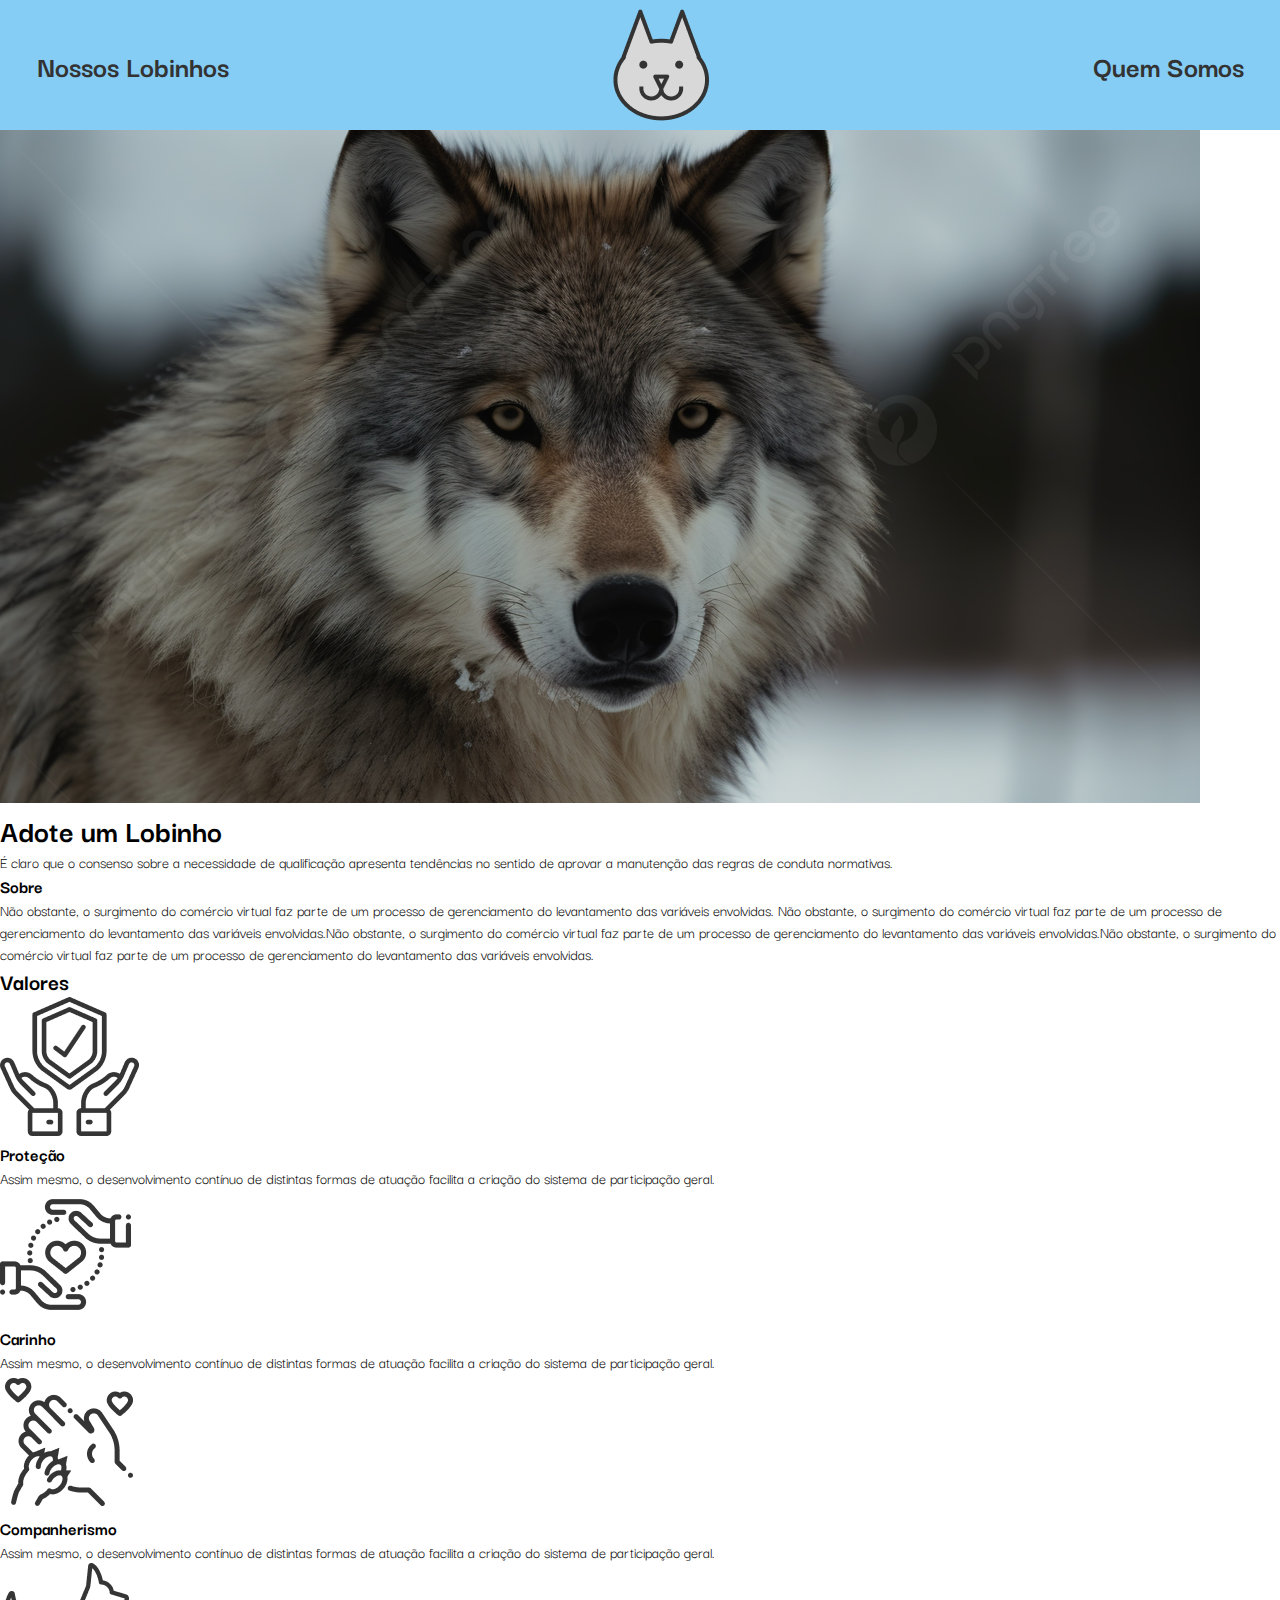
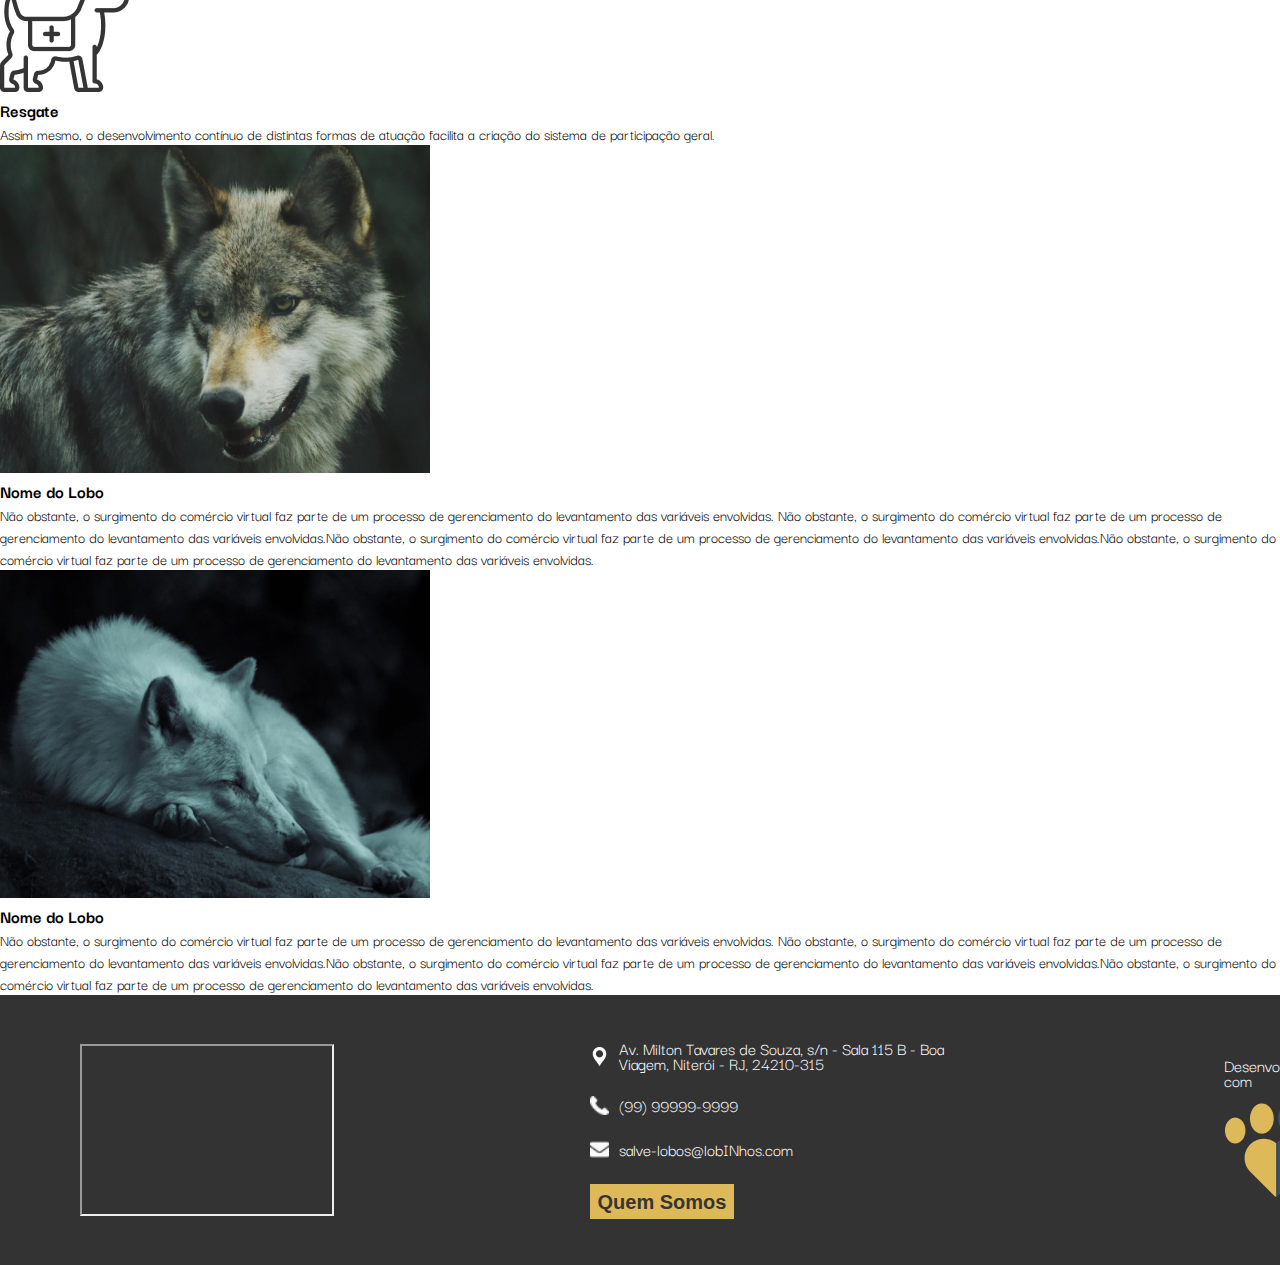
==== index.html @ 91d51ebe "feat: Inicio de Merging dos estilos, Separação entre main.css e pagina.css" ====
<!DOCTYPE html>
<html lang="pt-BR">
<head>
    <meta charset="UTF-8">
    <meta name="viewport" content="width=device-width, initial-scale=1.0">
    <title>Adote um Lobinho - Home</title>
    <script src="./script.js"></script>
    <link rel="stylesheet" href="./main.css">
    <link rel="stylesheet" href="./index.css">
    <link rel="preconnect" href="https://fonts.googleapis.com">
    <link rel="preconnect" href="https://fonts.gstatic.com" crossorigin>
    <link href="https://fonts.googleapis.com/css2?family=Darker+Grotesque:wght@300..900&family=Roboto:ital,wght@0,100..900;1,100..900&display=swap" rel="stylesheet">
</head>
<body>
    <header>
        <a href="#" target="blank "class="a">Nossos Lobinhos</a>
        <img src="assets\icons\adote-lobinho-icon.png"> 
        <a href="http://127.0.0.1:5501/quem-somos.html" target="blank" class="a">Quem Somos</a>
    </header>
    <main>
        <section class="presentation">
            <img src="assets\images\wolf-presentation.jpg" alt="Lobo na neve olhando para câmera">
            <h1>Adote um Lobinho</h1>
            <p>É claro que o consenso sobre a necessidade de qualificação apresenta tendências no sentido de aprovar a manutenção das regras de conduta normativas.</p>
        </section>

        <section class="sobre">
            <h3>Sobre</h3>
            <p>Não obstante, o surgimento do comércio virtual faz parte de um processo de gerenciamento do levantamento das variáveis envolvidas. Não obstante, o surgimento do comércio virtual faz parte de um processo de gerenciamento do levantamento das variáveis envolvidas.Não obstante, o surgimento do comércio virtual faz parte de um processo de gerenciamento do levantamento das variáveis envolvidas.Não obstante, o surgimento do comércio virtual faz parte de um processo de gerenciamento do levantamento das variáveis envolvidas.</p>
        </section>

        <section class="values">
            <h2>Valores</h2>

            <div>
                 <div class="icons">
                    <img src="assets\icons\protection-icon.png" alt="Duas mãos esrguendo um escudo">
                 </div>

                 <h3>Proteção</h3>
                 <p>Assim mesmo, o desenvolvimento contínuo de distintas formas de atuação facilita a criação do sistema de participação geral.</p>
            </div>

            <div>
                <div class="icons">
                    <img src="assets\icons\care-icon.png" alt="Duas mãos em volta de um coração">
                </div>

                <h3>Carinho</h3>
                <p>Assim mesmo, o desenvolvimento contínuo de distintas formas de atuação facilita a criação do sistema de participação geral.</p>
            </div>

            <div>
                <div class="icons">
                    <img src="assets\icons\companionship-icon.png" alt="Uma mão e uma pata sobrepostas">
                </div>

                <h3>Companherismo</h3>
                <p>Assim mesmo, o desenvolvimento contínuo de distintas formas de atuação facilita a criação do sistema de participação geral.</p>
            </div>

            <div>
                <div class="icons">
                    <img src="assets\icons\rescue-icon.png" alt="Cão de resgate">
                </div>

                <h3>Resgate</h3>
                <p>Assim mesmo, o desenvolvimento contínuo de distintas formas de atuação facilita a criação do sistema de participação geral.</p>
            </div>
        </section>

        <section class="exemples">
            <div id="area1">
                <div class="image">
                    <img src="assets\images\wolf-example1.jpg" alt="Lobo de boca aberta na floresta">
                </div>

                <div class="content">
                    <h3>Nome do Lobo</h3>
                    <p>Não obstante, o surgimento do comércio virtual faz parte de um processo de gerenciamento do levantamento das variáveis envolvidas. Não obstante, o surgimento do comércio virtual faz parte de um processo de gerenciamento do levantamento das variáveis envolvidas.Não obstante, o surgimento do comércio virtual faz parte de um processo de gerenciamento do levantamento das variáveis envolvidas.Não obstante, o surgimento do comércio virtual faz parte de um processo de gerenciamento do levantamento das variáveis envolvidas.</p>
                </div>

            </div>

            <div id="area2">
                <div class="image">
                    <img src="assets\images\wolf-example2.jpg" alt="Lobo branco dormindo">
                </div>

                <div class="content">
                    <h3>Nome do Lobo</h3>
                    <p>Não obstante, o surgimento do comércio virtual faz parte de um processo de gerenciamento do levantamento das variáveis envolvidas. Não obstante, o surgimento do comércio virtual faz parte de um processo de gerenciamento do levantamento das variáveis envolvidas.Não obstante, o surgimento do comércio virtual faz parte de um processo de gerenciamento do levantamento das variáveis envolvidas.Não obstante, o surgimento do comércio virtual faz parte de um processo de gerenciamento do levantamento das variáveis envolvidas.</p>
                </div>

            </div>
        </section>

    </main>

    <footer>
        <iframe
            src="https://www.google.com/maps/embed?pb=!1m18!1m12!1m3!1d3675.1873241132307!2d-43.13583512504554!3d-22.906460537858706!2m3!1f0!2f0!3f0!3m2!1i1024!2i768!4f13.1!3m3!1m2!1s0x99817e444e692b%3A0xfd5e35fb577af2f5!2sUFF%20-%20Instituto%20de%20Computa%C3%A7%C3%A3o!5e0!3m2!1spt-BR!2sbr!4v1738686914707!5m2!1spt-BR!2sbr"
            width="250" height="168" allowfullscreen="" loading="lazy"
            referrerpolicy="no-referrer-when-downgrade">
        </iframe>

        <section id="section1">
            <div class="divs">
                <img src="./assets/icons/location-icon.png" alt="GoogleMaps IC UFF">
                <p>Av. Milton Tavares de Souza, s/n - Sala 115 B - Boa Viagem, Niterói - RJ, 24210-315</p>
            </div>

            <div class="divs">
                <img src="./assets/icons/phone-icon.png" alt="Telefone de contato">
                <p>(99) 99999-9999</p>

            </div>
            <div class="divs">
                <img src="./assets/icons/email-icon.png" alt="E-mail de contato">
                <p>salve-lobos@lobINhos.com</p>
                
            </div>
            <a href="./quem-somos.html" target="_blank">
                <button class="footer-quem-somos-button">Quem Somos</button>
            </a>

        </section>
        <section id="section2">
            <h4>Desenvolvido com</h4>
            <img src="./assets/icons/paws-icon.png" alt="Uma logo de uma pata de lobo metade amarela, metade azul">

        </section>
    </footer>
    
</body>
</html>
---- main.css ----
* {
    padding: 0;
    margin: 0;
}

:root {
    --wolfie-baby-blue: #85CDF5;
    --footer-grey: #333333;
}

body {
    font-family: "Darker Grotesque", sans-serif;
    background-color: var(--footer-grey);
}

a {
    text-decoration: none;
    color: var(--footer-grey);
}

button {
    border: none;
    cursor: pointer;
}

header {
    background-color: var(--wolfie-baby-blue);
    color: var(--footer-grey);
    font-weight: 700;
    width: 100%;
    height: 130px;
    display: flex;
    justify-content: center;
    align-items: center;
    gap: 30%;
}

.logo {
    background-color: var(--wolfie-baby-blue);
    border: none;
    width: 95.55px;
    height: 110.72px;
}

header .a {
    font-size: 30px;
    font-weight: 700;
}

header .a:hover {
    text-decoration: underline;
}

/*-----------------------------------------------*/

footer {
    background-color: var(--footer-grey);
    width: 100%;
    height: 270px;
    display: flex;
    flex-direction: row;
    justify-items: center;
    align-items: center;
    gap: 20%;
    font-size: 18px;
    line-height: 15px;
}

footer #section1 {
    width: auto;
    height: 168px;
    display: flex;
    flex-direction: column;
    justify-content: center;
    gap: 25px;
}

iframe{
    margin-left: 80px;
}

.divs {
    display: flex;
    flex-direction: row;
    align-items: center;
    width: 378px;
    height: auto;
    gap: 10px;
}

.divs img {
    width: 19px;
    height: 19px;
}

.divs p {
    color: white;
    display: flex;
    flex-direction: row;
    flex-wrap: wrap;
}

.footer-quem-somos-button {
    background-color: #DEB959;
    text-decoration: none;
    width: 144px;
    height: 35px;
    color: #353535;
    font-weight: 600;
    font-size: 20px;
    line-height: 20px;
    transition: 0.5s;
}

.footer-quem-somos-button:hover {
    background-color: #aa8d43;
}

#section2 {
    display: flex;
    flex-direction: column;
    justify-content: center;
    align-items: center;
    gap: 10px;
}

#section2 h4 {
    color: white;
    font-weight: 400;

}
---- index.css ----
main {
    background-color: white;
}
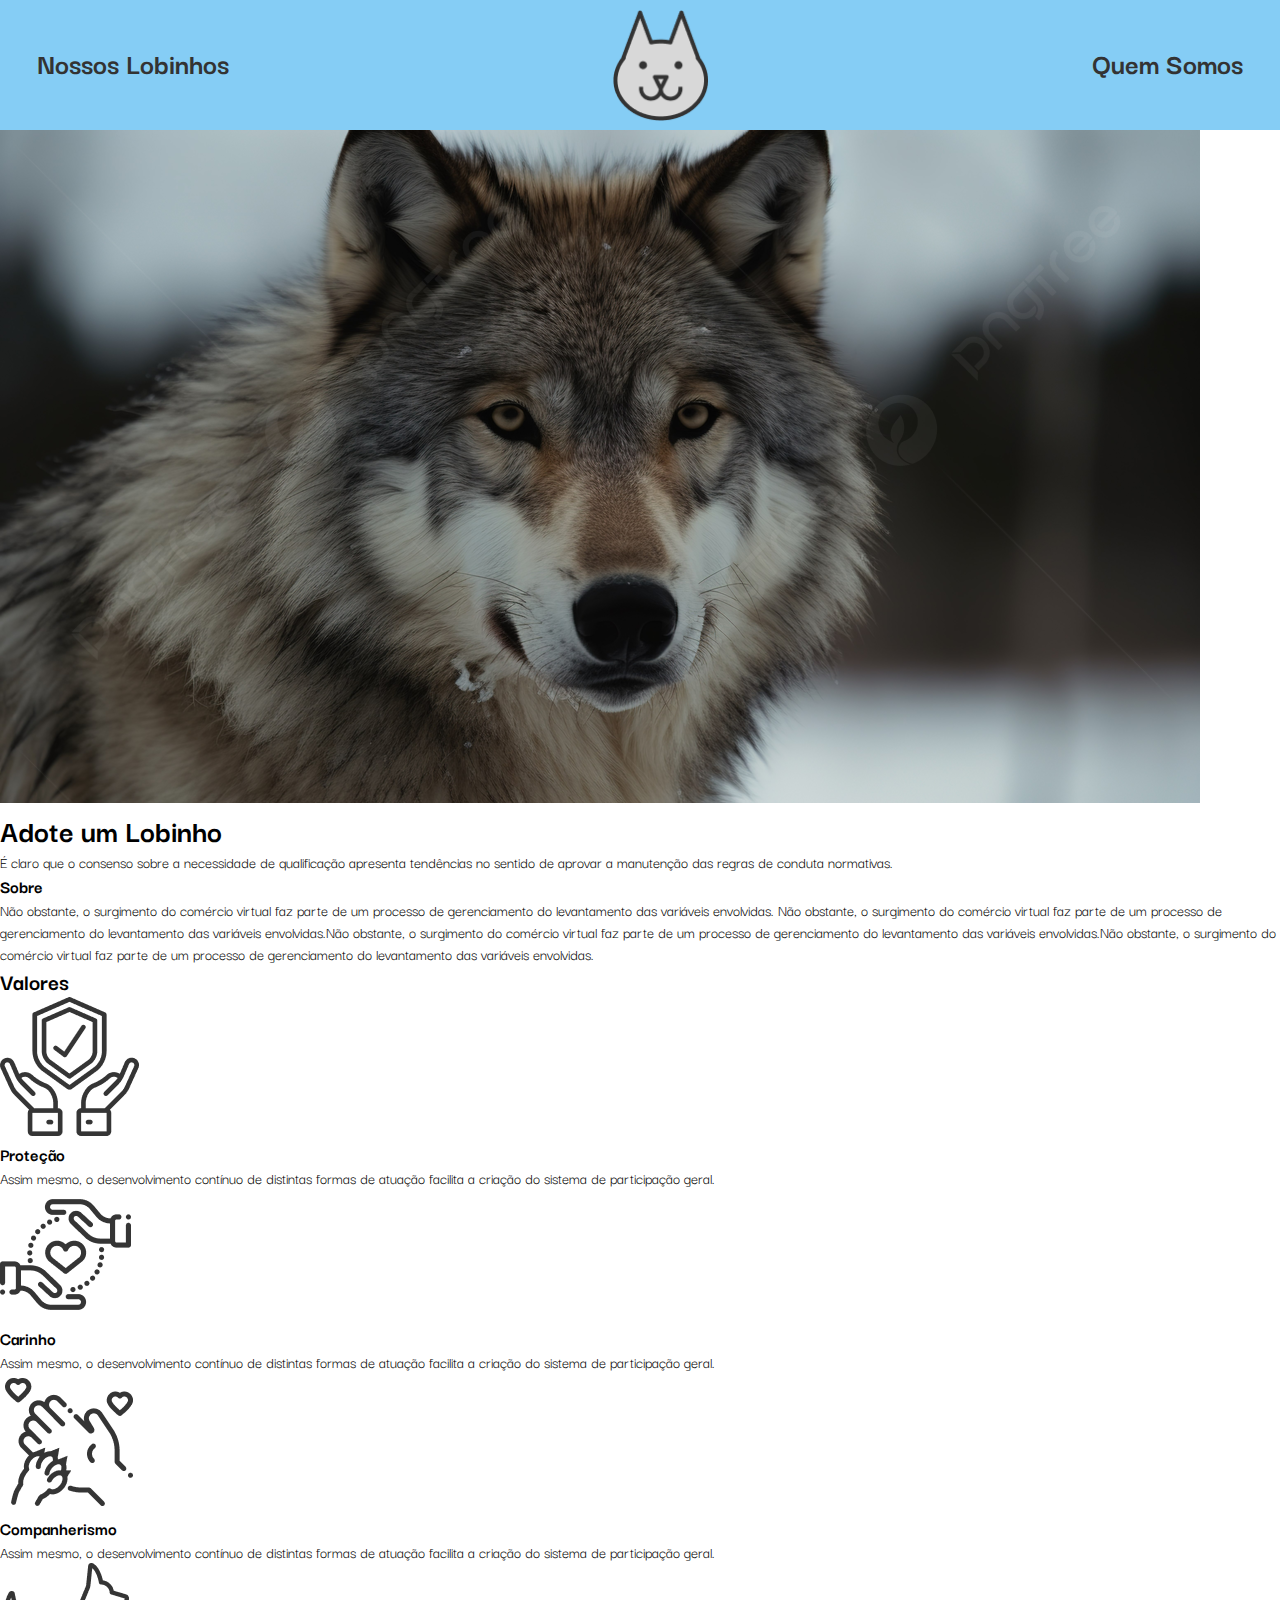
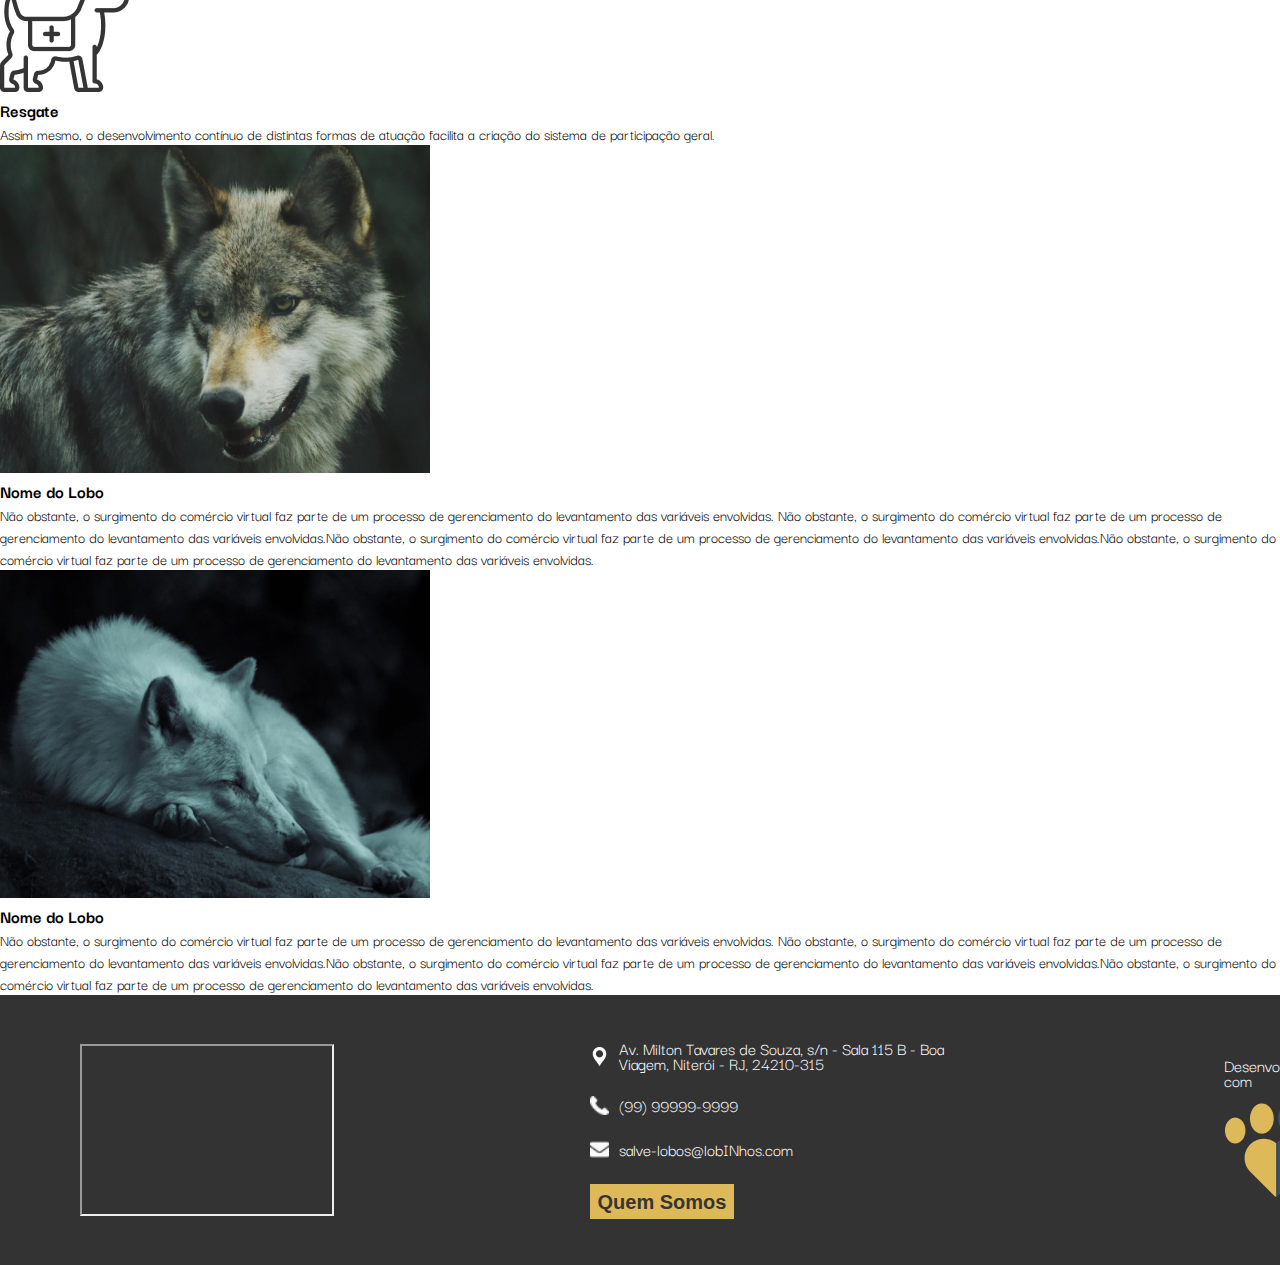
==== commit 1a2d0bef: "feat: Atualizando header pro resto das páginas" ====
--- a/index.html
+++ b/index.html
@@ -12,11 +12,19 @@
     <link href="https://fonts.googleapis.com/css2?family=Darker+Grotesque:wght@300..900&family=Roboto:ital,wght@0,100..900;1,100..900&display=swap" rel="stylesheet">
 </head>
 <body>
+    
     <header>
-        <a href="#" target="blank "class="a">Nossos Lobinhos</a>
-        <img src="assets\icons\adote-lobinho-icon.png"> 
-        <a href="http://127.0.0.1:5501/quem-somos.html" target="blank" class="a">Quem Somos</a>
+        <a href="./lista.html">
+            Nossos Lobinhos
+            <div class="selection-line"></div>
+        </a>
+        <a href="./index.html" class="logo"> <img src="./assets/icons/adote-lobinho-icon.png"></a> 
+        <a href="./quem-somos.html">
+            Quem Somos
+            <div class="selection-line"></div>
+        </a>
     </header>
+
     <main>
         <section class="presentation">
             <img src="assets\images\wolf-presentation.jpg" alt="Lobo na neve olhando para câmera">
--- a/main.css
+++ b/main.css
@@ -42,13 +42,28 @@
     height: 110.72px;
 }
 
-header .a {
+header a {
+    position: relative;
     font-size: 30px;
     font-weight: 700;
+    display: flex;
+    flex-direction: column;
 }
 
-header .a:hover {
-    text-decoration: underline;
+header a .selection-line {
+    width: 0%;
+    height: 5px;
+    background-color: var(--footer-grey);
+    display: flex;
+    transition: 0.5s;
+}
+
+header a:nth-of-type(3) .selection-line {
+    align-self: flex-end;
+}
+
+header a:hover .selection-line {
+    width: 66%
 }
 
 /*-----------------------------------------------*/
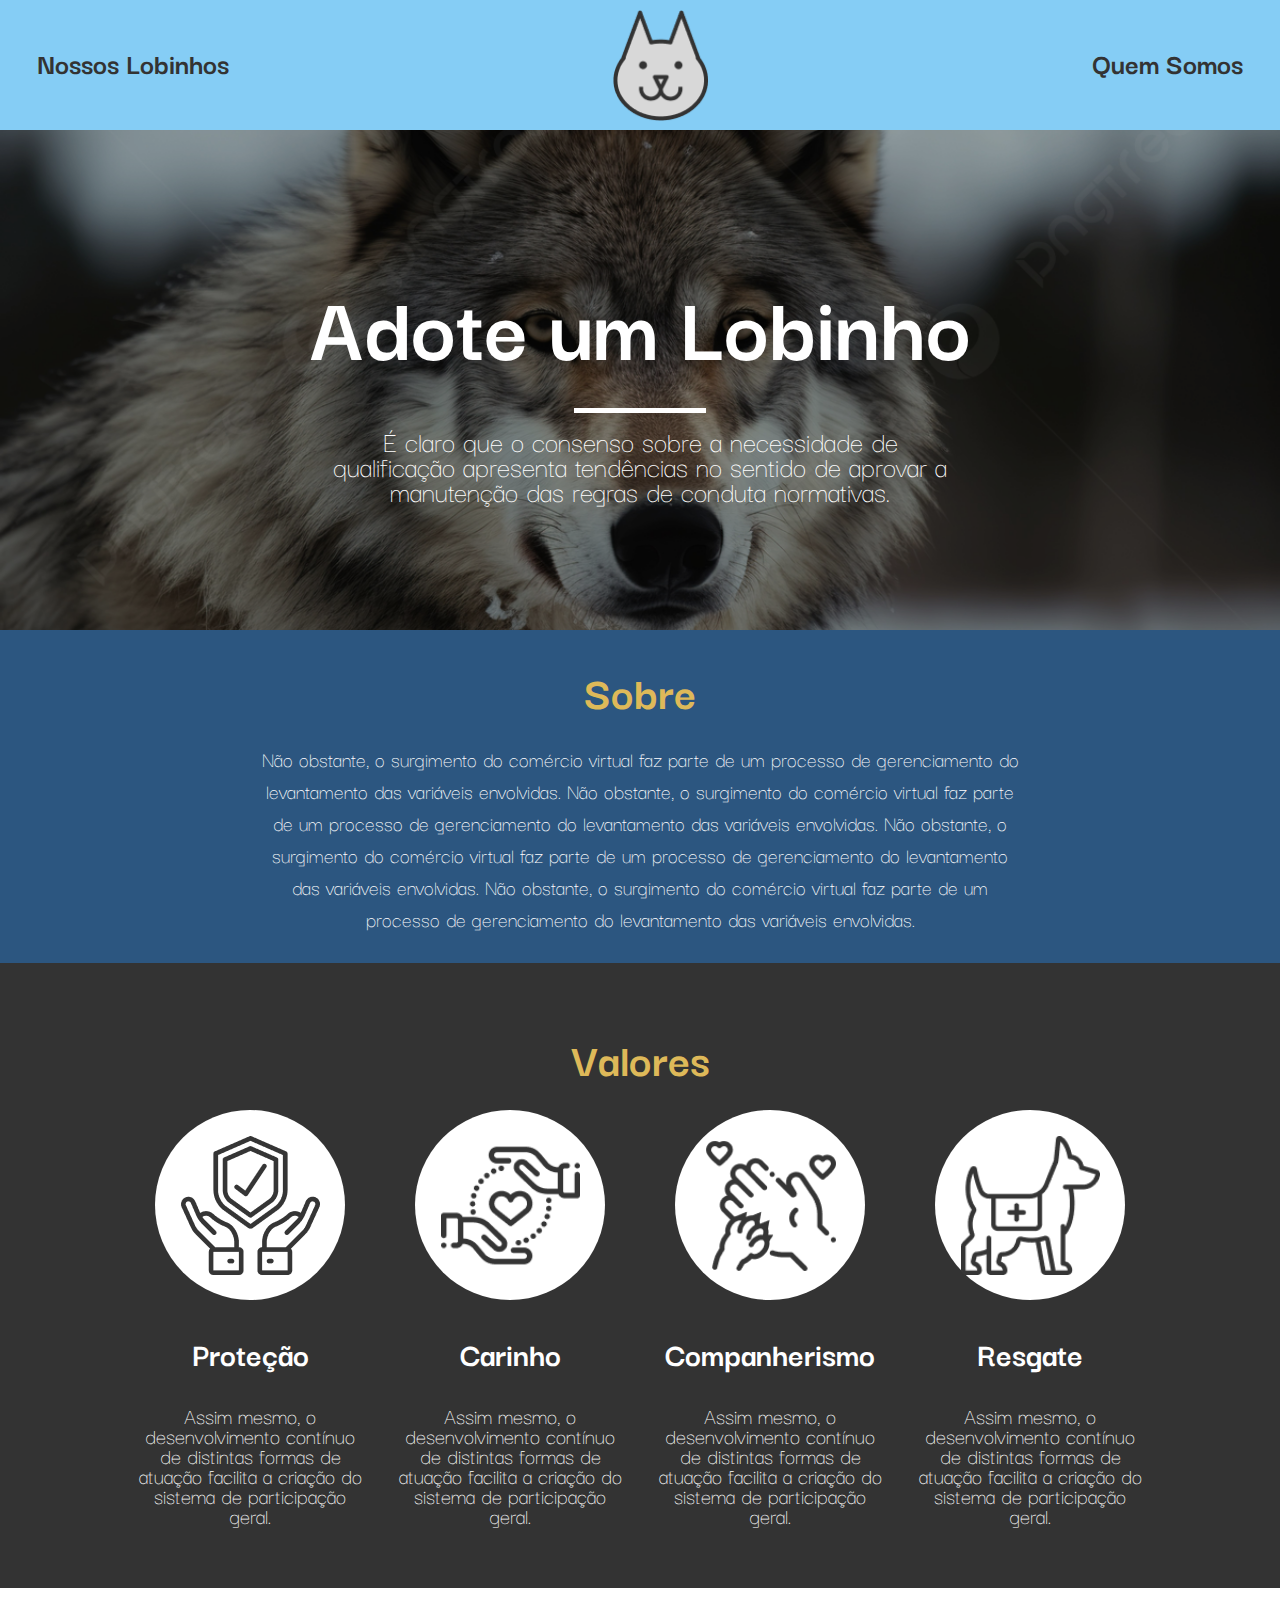
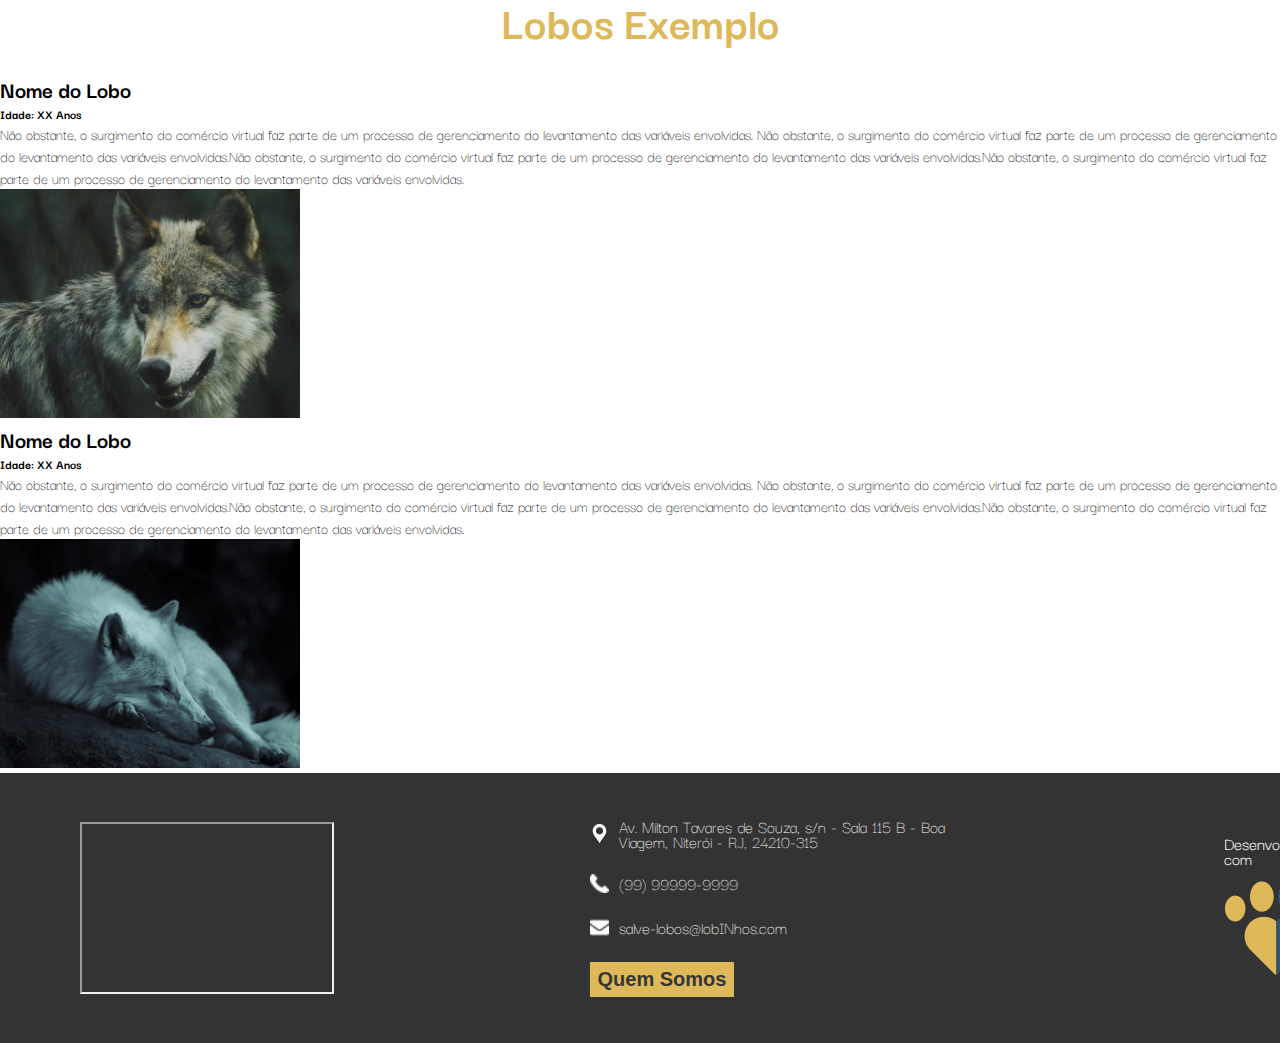
==== commit 217e8f6e: "feat(index): Estilização da Página, Mudanças HTML, todo: Lobos Exemplo" ====
--- a/index.html
+++ b/index.html
@@ -28,79 +28,110 @@
     <main>
         <section class="presentation">
             <img src="assets\images\wolf-presentation.jpg" alt="Lobo na neve olhando para câmera">
-            <h1>Adote um Lobinho</h1>
-            <p>É claro que o consenso sobre a necessidade de qualificação apresenta tendências no sentido de aprovar a manutenção das regras de conduta normativas.</p>
+            <div class="title">
+                <h1>Adote um Lobinho</h1>
+                <div class="separation-line"></div>
+            </div>
+            <p>É claro que o consenso sobre a necessidade de 
+                 qualificação apresenta tendências no sentido de aprovar a
+                 manutenção das regras de conduta normativas.</p>
+            
         </section>
 
-        <section class="sobre">
-            <h3>Sobre</h3>
-            <p>Não obstante, o surgimento do comércio virtual faz parte de um processo de gerenciamento do levantamento das variáveis envolvidas. Não obstante, o surgimento do comércio virtual faz parte de um processo de gerenciamento do levantamento das variáveis envolvidas.Não obstante, o surgimento do comércio virtual faz parte de um processo de gerenciamento do levantamento das variáveis envolvidas.Não obstante, o surgimento do comércio virtual faz parte de um processo de gerenciamento do levantamento das variáveis envolvidas.</p>
+        <section class="about">
+            <h1>Sobre</h1>
+            <p>Não obstante, o surgimento do comércio virtual faz parte de um processo 
+                de gerenciamento do levantamento das variáveis envolvidas. Não obstante, o 
+                surgimento do comércio virtual faz parte de um processo de gerenciamento do 
+                levantamento das variáveis envolvidas. Não obstante, o surgimento do comércio 
+                virtual faz parte de um processo de gerenciamento do levantamento das variáveis 
+                envolvidas. Não obstante, o surgimento do comércio virtual faz parte de um 
+                processo de gerenciamento do levantamento das variáveis envolvidas.</p>
         </section>
 
         <section class="values">
-            <h2>Valores</h2>
-
-            <div>
-                 <div class="icons">
-                    <img src="assets\icons\protection-icon.png" alt="Duas mãos esrguendo um escudo">
-                 </div>
-
-                 <h3>Proteção</h3>
-                 <p>Assim mesmo, o desenvolvimento contínuo de distintas formas de atuação facilita a criação do sistema de participação geral.</p>
-            </div>
-
-            <div>
-                <div class="icons">
-                    <img src="assets\icons\care-icon.png" alt="Duas mãos em volta de um coração">
-                </div>
-
-                <h3>Carinho</h3>
-                <p>Assim mesmo, o desenvolvimento contínuo de distintas formas de atuação facilita a criação do sistema de participação geral.</p>
-            </div>
-
-            <div>
-                <div class="icons">
-                    <img src="assets\icons\companionship-icon.png" alt="Uma mão e uma pata sobrepostas">
-                </div>
-
-                <h3>Companherismo</h3>
-                <p>Assim mesmo, o desenvolvimento contínuo de distintas formas de atuação facilita a criação do sistema de participação geral.</p>
-            </div>
-
-            <div>
-                <div class="icons">
-                    <img src="assets\icons\rescue-icon.png" alt="Cão de resgate">
-                </div>
-
-                <h3>Resgate</h3>
-                <p>Assim mesmo, o desenvolvimento contínuo de distintas formas de atuação facilita a criação do sistema de participação geral.</p>
-            </div>
+            <h1>Valores</h1>
+            <ul class ="values-list">
+                <li class="values-element">
+                    <div class="value-icon">
+                        <img src="assets\icons\protection-icon.png" alt="Duas mãos esrguendo um escudo">
+                    </div>
+                
+                    <h3>Proteção</h3>
+                    <p>Assim mesmo, o desenvolvimento contínuo de distintas formas de atuação facilita a criação do sistema de
+                        participação geral.</p>
+                    </li>
+            
+                <li class="values-element">
+                    <div class="value-icon">
+                        <img src="assets\icons\care-icon.png" alt="Duas mãos em volta de um coração">
+                    </div>
+                
+                    <h3>Carinho</h3>
+                    <p>Assim mesmo, o desenvolvimento contínuo de distintas formas de atuação facilita a criação do sistema de
+                        participação geral.</p>
+                </li>
+            
+                <li class="values-element">
+                    <div class="value-icon">
+                        <img src="assets\icons\companionship-icon.png" alt="Uma mão e uma pata sobrepostas">
+                    </div>
+                
+                    <h3>Companherismo</h3>
+                    <p>Assim mesmo, o desenvolvimento contínuo de distintas formas de atuação facilita a criação do sistema de
+                        participação geral.</p>
+                </li>
+            
+                <li class="values-element">
+                    <div class="value-icon">
+                        <img src="assets\icons\rescue-icon.png" alt="Cão de resgate">
+                    </div>
+                
+                    <h3>Resgate</h3>
+                    <p>Assim mesmo, o desenvolvimento contínuo de distintas formas de atuação facilita a criação do sistema de
+                        participação geral.</p>
+                </li>
+            </ul>
         </section>
 
-        <section class="exemples">
-            <div id="area1">
-                <div class="image">
-                    <img src="assets\images\wolf-example1.jpg" alt="Lobo de boca aberta na floresta">
-                </div>
+        <section class="examples">
+            <h1>Lobos Exemplo</h1>
+            <ul id="wolf_list">
+                <li class="display_wolf" id ="wolf_example">
+                    <div>
+                        <div id = "wolf_header">
+                            <div>
+                                <h2>Nome do Lobo</h2>
+                                <h5>Idade: XX Anos</h5>
+                            </div>
+                        </div>
+                        <div>
+                            <p>
+                                Não obstante, o surgimento do comércio virtual faz parte de um processo de gerenciamento do levantamento das variáveis envolvidas. Não obstante, o surgimento do comércio virtual faz parte de um processo de gerenciamento do levantamento das variáveis envolvidas.Não obstante, o surgimento do comércio virtual faz parte de um processo de gerenciamento do levantamento das variáveis envolvidas.Não obstante, o surgimento do comércio virtual faz parte de um processo de gerenciamento do levantamento das variáveis envolvidas.
+                            </p>
+                        </div>
+                    </div>
+                    <img src="assets\images\wolf-example1.jpg" width="300" height="auto" alt="Lobo de boca aberta na floresta">
+                </li>
 
-                <div class="content">
-                    <h3>Nome do Lobo</h3>
-                    <p>Não obstante, o surgimento do comércio virtual faz parte de um processo de gerenciamento do levantamento das variáveis envolvidas. Não obstante, o surgimento do comércio virtual faz parte de um processo de gerenciamento do levantamento das variáveis envolvidas.Não obstante, o surgimento do comércio virtual faz parte de um processo de gerenciamento do levantamento das variáveis envolvidas.Não obstante, o surgimento do comércio virtual faz parte de um processo de gerenciamento do levantamento das variáveis envolvidas.</p>
-                </div>
-
-            </div>
-
-            <div id="area2">
-                <div class="image">
-                    <img src="assets\images\wolf-example2.jpg" alt="Lobo branco dormindo">
-                </div>
-
-                <div class="content">
-                    <h3>Nome do Lobo</h3>
-                    <p>Não obstante, o surgimento do comércio virtual faz parte de um processo de gerenciamento do levantamento das variáveis envolvidas. Não obstante, o surgimento do comércio virtual faz parte de um processo de gerenciamento do levantamento das variáveis envolvidas.Não obstante, o surgimento do comércio virtual faz parte de um processo de gerenciamento do levantamento das variáveis envolvidas.Não obstante, o surgimento do comércio virtual faz parte de um processo de gerenciamento do levantamento das variáveis envolvidas.</p>
-                </div>
-
-            </div>
+                <li class="display_wolf" id ="wolf_example">
+                    <div>
+                        <div id = "wolf_header">
+                            <div>
+                                <h2>Nome do Lobo</h2>
+                                <h5>Idade: XX Anos</h5>
+                            </div>
+                        </div>
+                        <div>
+                            <p>
+                                Não obstante, o surgimento do comércio virtual faz parte de um processo de gerenciamento do levantamento das variáveis envolvidas. Não obstante, o surgimento do comércio virtual faz parte de um processo de gerenciamento do levantamento das variáveis envolvidas.Não obstante, o surgimento do comércio virtual faz parte de um processo de gerenciamento do levantamento das variáveis envolvidas.Não obstante, o surgimento do comércio virtual faz parte de um processo de gerenciamento do levantamento das variáveis envolvidas.
+                            </p>
+                        </div>
+                    </div>
+                    <img src="assets\images\wolf-example2.jpg" width="300" height="auto" alt="Lobo de boca aberta na floresta">
+                </li>
+                
+            </ul>
         </section>
 
     </main>
--- a/main.css
+++ b/main.css
@@ -1,3 +1,4 @@
+/*---------------- GLOBAL ------------------*/
 * {
     padding: 0;
     margin: 0;
@@ -6,11 +7,15 @@
 :root {
     --wolfie-baby-blue: #85CDF5;
     --footer-grey: #333333;
+    --about-blue: #2C5680;
+    --highlight-yellow: #DEB959;
 }
 
 body {
     font-family: "Darker Grotesque", sans-serif;
     background-color: var(--footer-grey);
+    z-index: -1;
+    position: relative;
 }
 
 a {
@@ -18,10 +23,16 @@
     color: var(--footer-grey);
 }
 
+p {
+    font-weight: 100;
+}
+
 button {
     border: none;
     cursor: pointer;
 }
+
+/*---------------- HEADER ------------------*/
 
 header {
     background-color: var(--wolfie-baby-blue);
@@ -66,7 +77,7 @@
     width: 66%
 }
 
-/*-----------------------------------------------*/
+/*---------------- FOOTER ------------------*/
 
 footer {
     background-color: var(--footer-grey);
@@ -142,5 +153,4 @@
 #section2 h4 {
     color: white;
     font-weight: 400;
-
 }--- a/index.css
+++ b/index.css
@@ -1,3 +1,149 @@
 main {
     background-color: white;
+}
+
+.presentation {
+    display: flex;
+    flex-direction: column;
+    color: white;
+    height: 500px;
+    width: 100%;
+    justify-content: center;
+    align-items: center;
+    background-color: black;
+    z-index: 1;
+    gap: 15px;
+}
+
+.presentation img {
+    width: 100%;
+    height: 500px;
+    position: absolute;
+    object-fit: cover;
+    opacity: 80%;
+}
+
+.presentation .title,
+.presentation p {
+    z-index: 2;
+}
+
+.presentation h1 {
+    font-size: 96px;
+}
+
+.presentation p {
+    width: 50%;
+    font-size: 30px;
+    line-height: 25px;
+    text-align: center;
+}
+
+.presentation .title {
+    display: flex;
+    flex-direction: column;
+    gap: 20px;
+}
+
+.presentation .separation-line {
+    height: 5px;
+    width: 20%;
+    background-color: white;
+    align-self: center;
+}
+
+.about {
+    background-color: var(--about-blue);
+    color: white;
+    height: 333px;
+    display: flex;
+    flex-direction: column;
+    align-items: center;
+    justify-content: center;
+    gap: 20px;
+}
+
+.about h1 {
+    color: var(--highlight-yellow);
+    font-size: 48px;
+    font-weight: bold;
+}
+
+.about p {
+    text-align: center;
+    font-size: 22px;
+    line-height: 32px;
+    width: 60%;
+}
+
+.values {
+    background-color: var(--footer-grey);
+    height: 625px;
+    color: white;
+    display: flex;
+    flex-direction: column;
+    align-items: center;
+    justify-content: center;
+    gap: 20px;
+}
+
+.values h1 {
+    color: var(--highlight-yellow);
+    font-size: 48px;
+    font-weight: bold;
+}
+
+.values .values-list {
+    display: flex;
+    flex-direction: row;
+    gap: 30px;
+}
+
+.values .value-icon {
+    width: 190px;
+    height: 190px;
+    background-color: white;
+    display: flex;
+    align-items: center;
+    justify-content: center;
+    border-radius: 50%;
+}
+
+.values .value-icon img {
+    width: 139px;
+}
+
+.values .values-element {
+    display: flex;
+    flex-direction: column;
+    align-items: center;
+    justify-content: center;
+    width: 230px;
+    gap: 30px;
+}
+
+.values .values-element h3 {
+    font-size: 34px;
+}
+
+.values .values-element p {
+    text-align: center;
+    font-size: 23px;
+    line-height: 20px;
+}
+
+.examples {
+    background-color: white;
+    color: black;
+    display: flex;
+    flex-direction: column;
+    align-items: center;
+    justify-content: center;
+    gap: 20px;
+}
+
+.examples h1 {
+    color: var(--highlight-yellow);
+    font-size: 48px;
+    font-weight: bold;
 }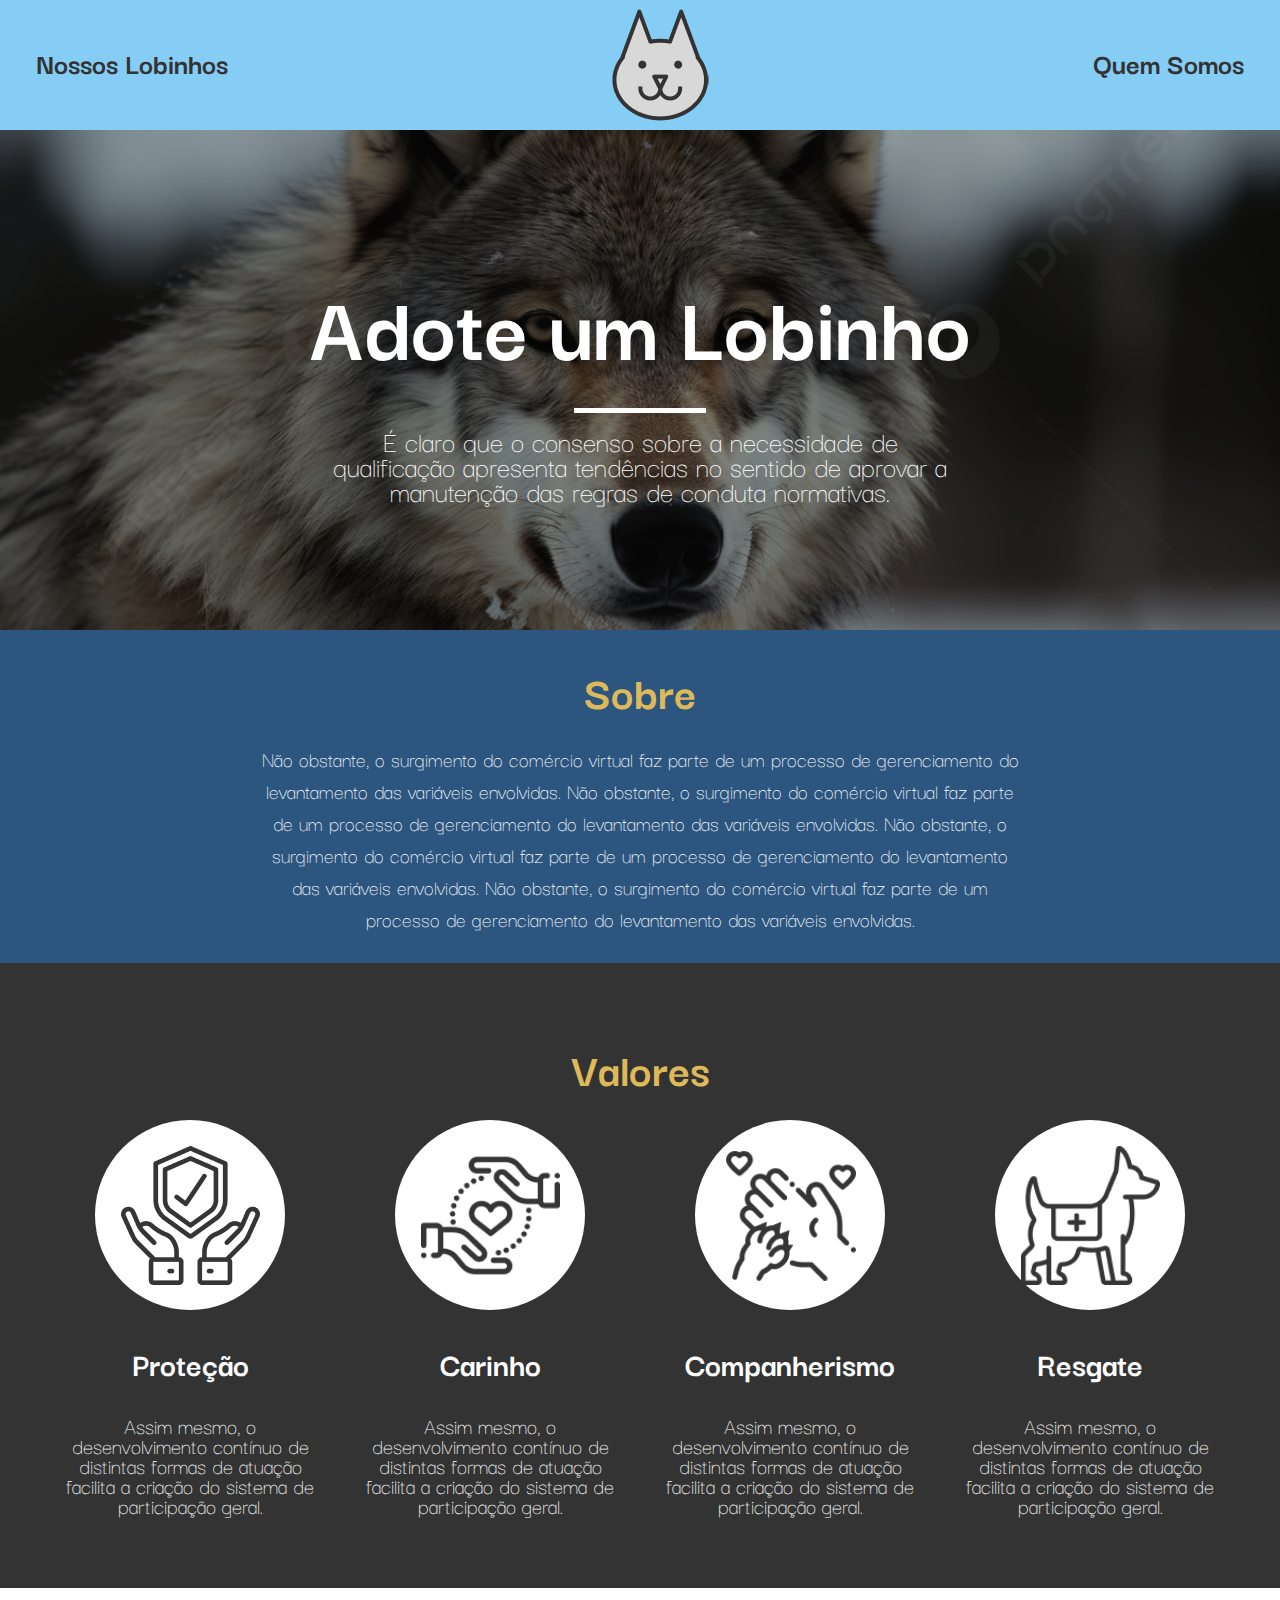
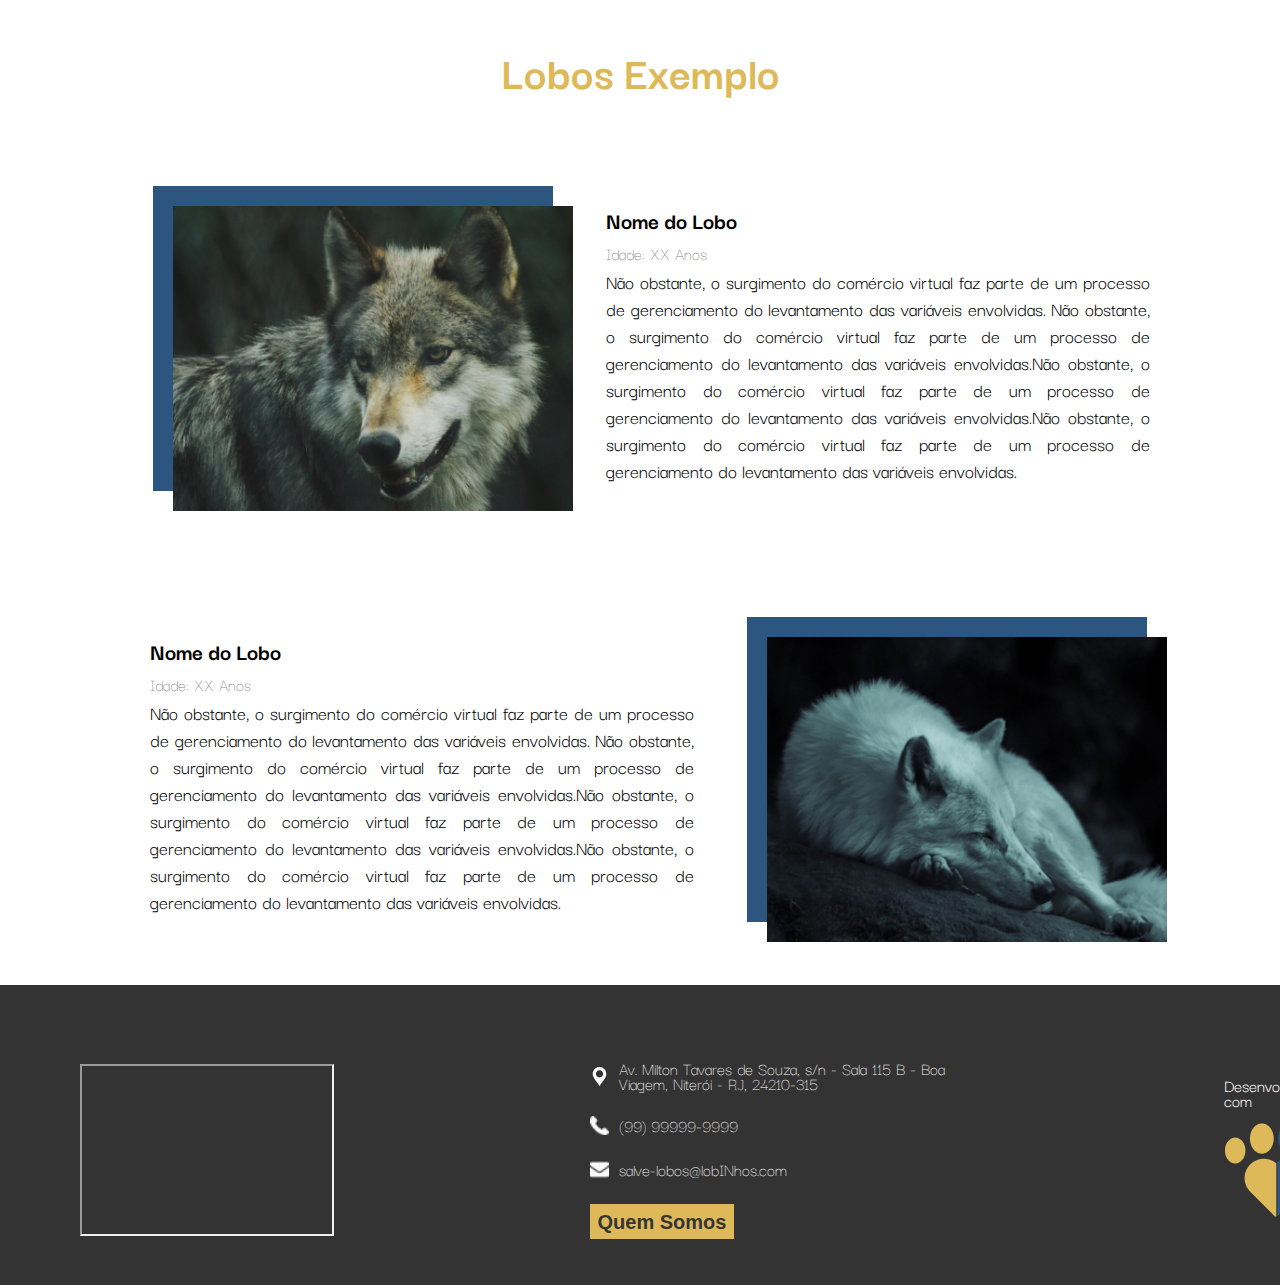
==== commit 672bf3ba: "feat: Header Lobinho Blink" ====
--- a/index.html
+++ b/index.html
@@ -18,7 +18,7 @@
             Nossos Lobinhos
             <div class="selection-line"></div>
         </a>
-        <a href="./index.html" class="logo"> <img src="./assets/icons/adote-lobinho-icon.png"></a> 
+        <a href="./index.html" class="logo"></a> 
         <a href="./quem-somos.html">
             Quem Somos
             <div class="selection-line"></div>
--- a/main.css
+++ b/main.css
@@ -49,8 +49,13 @@
 .logo {
     background-color: var(--wolfie-baby-blue);
     border: none;
-    width: 95.55px;
-    height: 110.72px;
+    width: 96.55px;
+    height: 112.72px;
+    background-image: url(./assets/icons/adote-lobinho-icon.png);
+}
+
+.logo:hover {
+    background-image: url(./assets/icons/adote-lobinho-blink-icon.png);
 }
 
 header a {
@@ -59,10 +64,24 @@
     font-weight: 700;
     display: flex;
     flex-direction: column;
+    display: flex;
+    flex-direction: column;
 }
 
 header a .selection-line {
     width: 0%;
+    height: 5px;
+    background-color: var(--footer-grey);
+    display: flex;
+    transition: 0.5s;
+}
+
+header a:nth-of-type(3) .selection-line {
+    align-self: flex-end;
+}
+
+header a:hover .selection-line {
+    width: 66%;
     height: 5px;
     background-color: var(--footer-grey);
     display: flex;
--- a/index.css
+++ b/index.css
@@ -118,7 +118,7 @@
     flex-direction: column;
     align-items: center;
     justify-content: center;
-    width: 230px;
+    width: 270px;
     gap: 30px;
 }
 
@@ -140,10 +140,106 @@
     align-items: center;
     justify-content: center;
     gap: 20px;
+    margin-top: 50px;
+    margin-bottom: 30px;
 }
 
 .examples h1 {
     color: var(--highlight-yellow);
     font-size: 48px;
     font-weight: bold;
+}
+
+#wolf_list {
+    display: grid;
+    justify-content: center;
+}
+
+#wolf_list li {
+    width: 1000px;
+    display: flex;
+    flex-direction: row-reverse;
+    column-gap: 5%;
+    margin-top: 50px;
+    margin-bottom: 50px;
+    padding: 1%;
+    border: none;
+    justify-content: space-between;
+}
+
+#wolf_list li:nth-of-type(even) {
+    flex-direction: row;
+}
+
+.display_wolf div{
+    display: flex;
+    flex-direction: column;
+    justify-content: center;
+    align-items: inherit;
+}
+
+.display_wolf img{
+    width: 400px;
+    box-shadow: -20px -20px #2C5680;
+    transform: translate(20px, 20px);
+    transition: 0.5s;
+    margin: 3px;
+}
+
+.display_wolf img:hover{
+    scale: 1.3;
+    box-shadow: 0px 0px 5px 5px #2C5680;
+}
+
+.display_wolf #wolf_header {
+    display: flex;
+    flex-direction: row;
+    align-items: center;
+    justify-content: space-between;
+    column-gap: 60px;
+}
+
+.display_wolf #wolf_header div{
+    display: flex;
+    flex-direction: column;
+    align-items: stretch;
+}
+
+.display_wolf #wolf_header input{
+    border: none;
+    background: #DEB959;
+    color: white;
+    font-size: 28px;
+    padding: 6px 30px;
+    transition: 0.4s;
+}
+
+.display_wolf #wolf_header input:hover{
+    box-shadow: 0px 0px 20px 10px #2C5680;
+    scale: 1.4;
+    
+}
+
+.display_wolf #wolf_header input:active{
+    background: #2C5680;
+    transition: 0s;
+}
+
+.display_wolf #wolf_header h2{
+    margin-top: 10px;
+    margin-bottom: 2px;
+}
+
+.display_wolf #wolf_header h5{
+    margin: 3px;
+    margin-left: 0px;
+    font-size: 18px;
+    color: grey;
+    font-weight: 100;
+}
+
+.display_wolf p {
+    font-size: 20px;
+    font-weight: 400;
+    text-align:justify;
 }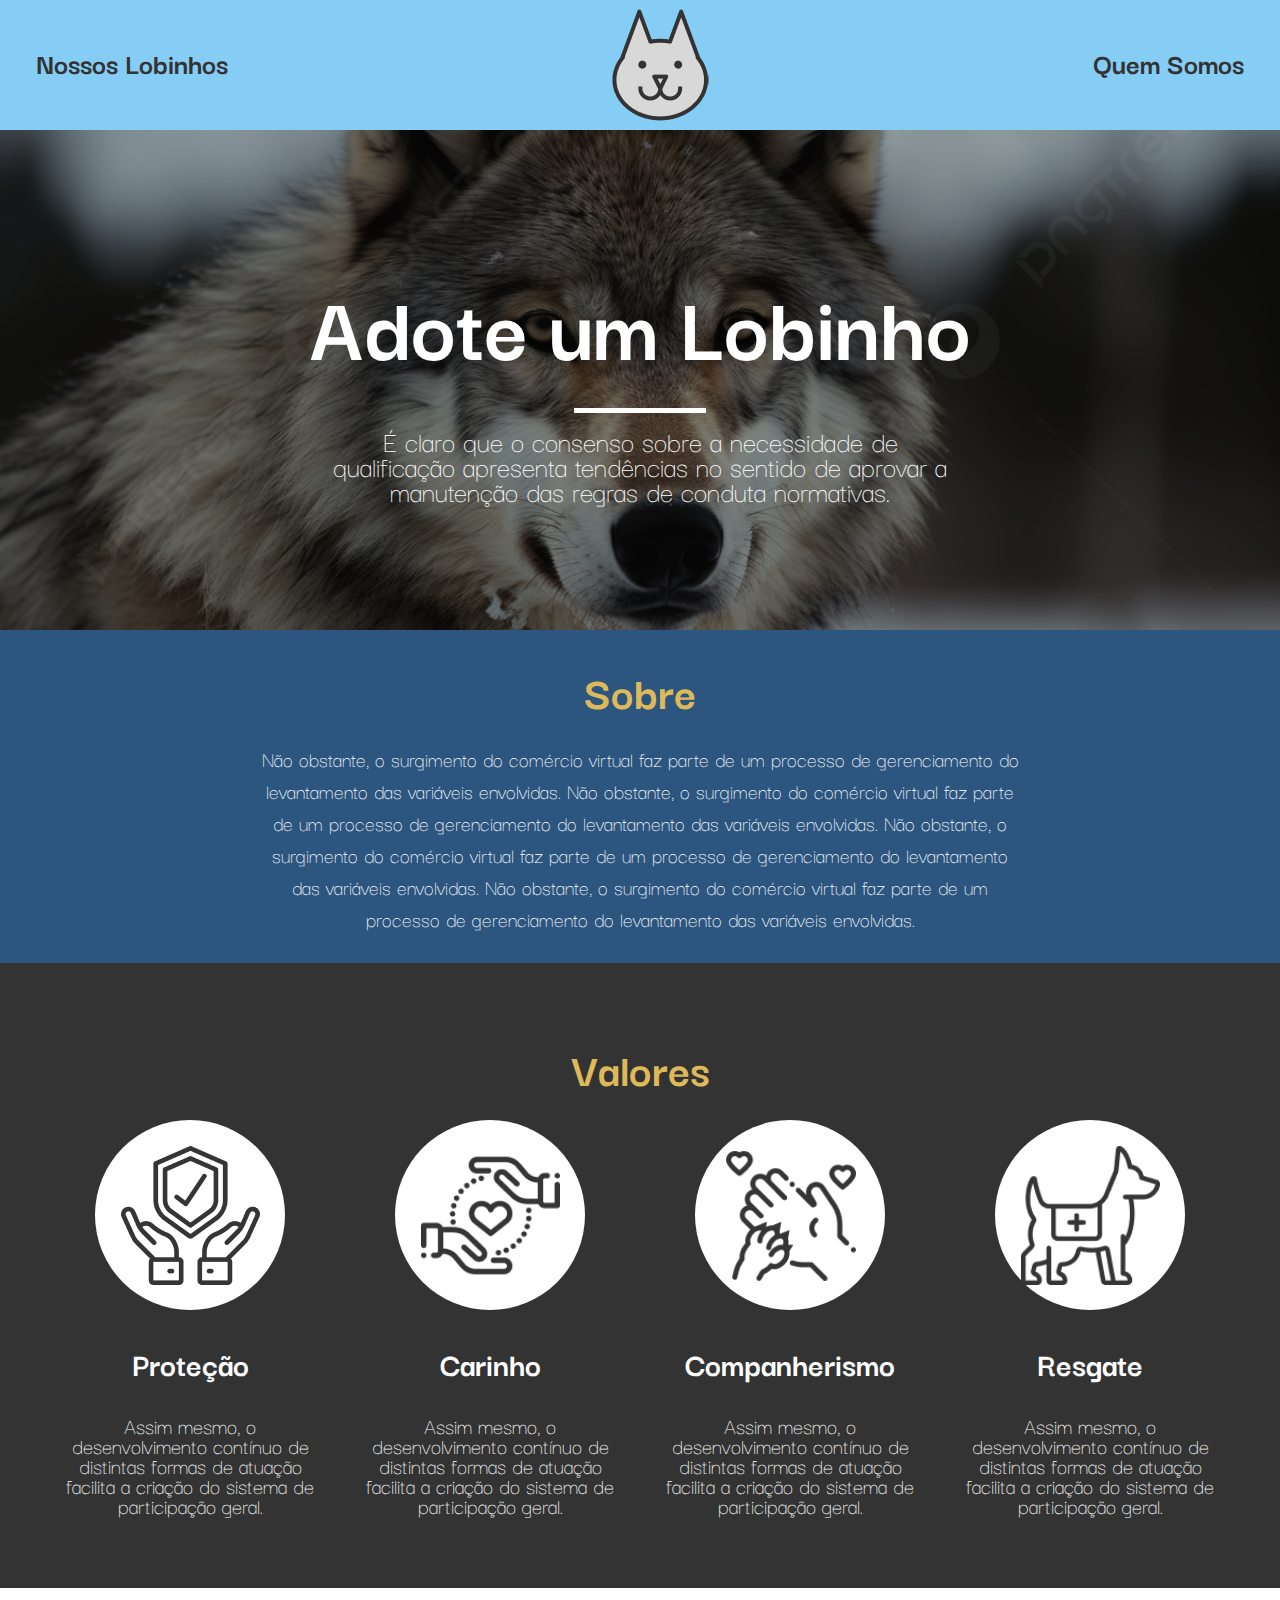
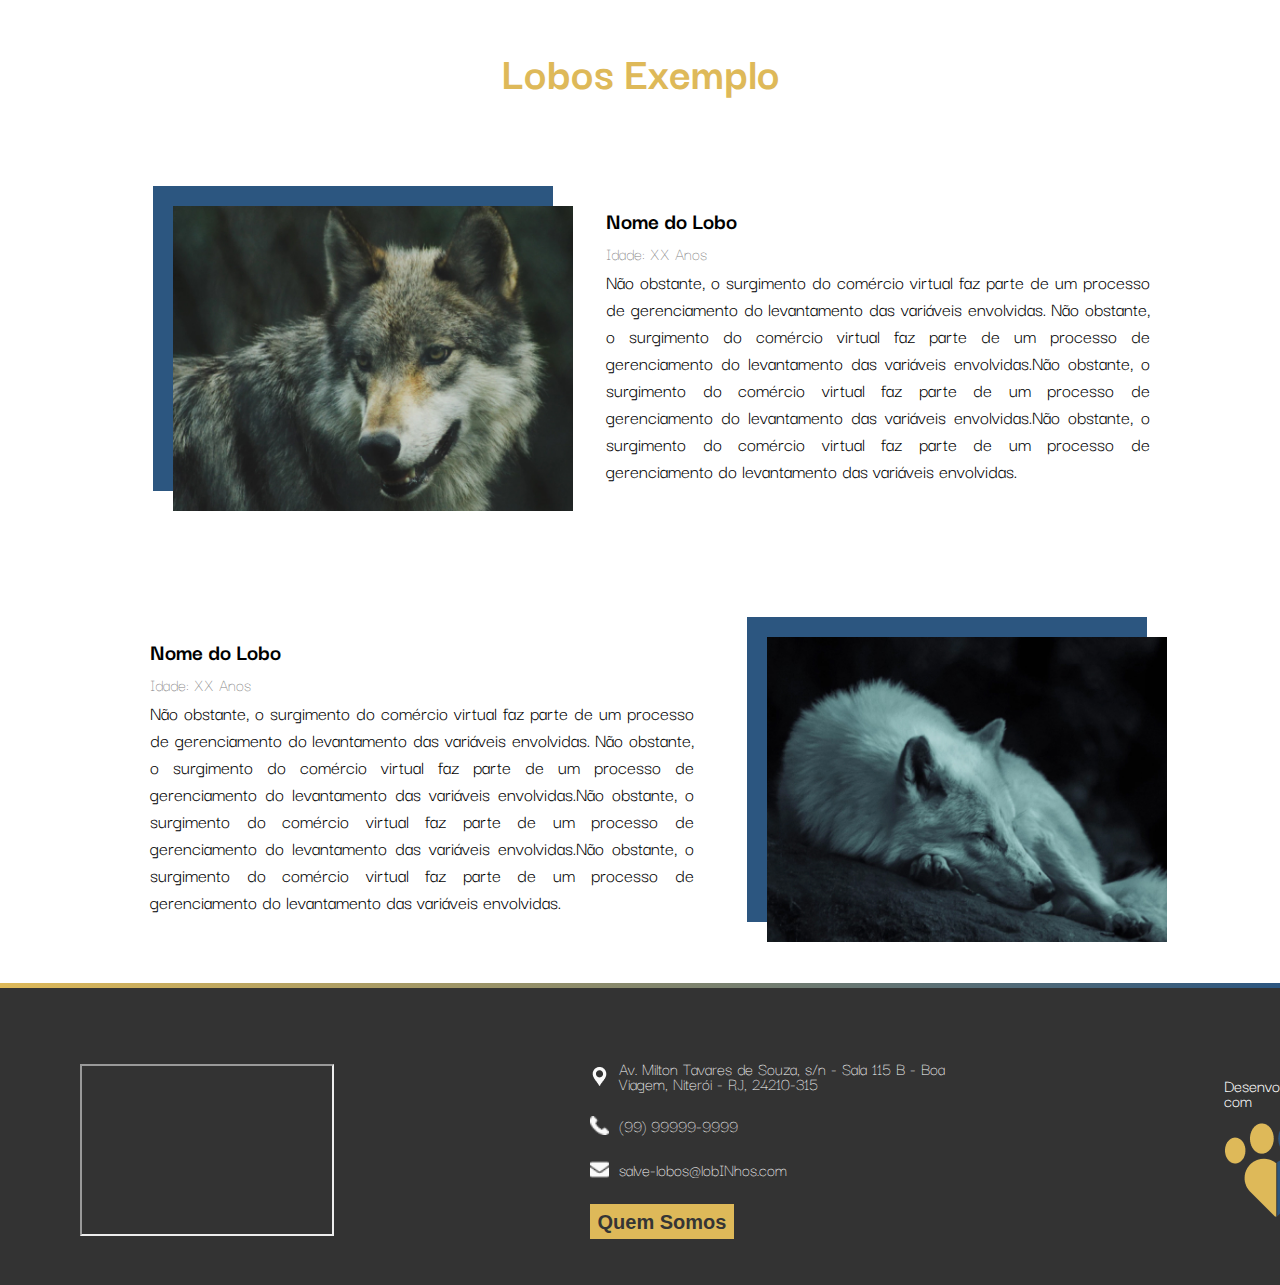
==== commit 49b0d2d6: "feat: Footer agora tem Strip de Gradiente" ====
--- a/index.html
+++ b/index.html
@@ -137,6 +137,7 @@
     </main>
 
     <footer>
+        <div class="footer-gradient"></div>
         <iframe
             src="https://www.google.com/maps/embed?pb=!1m18!1m12!1m3!1d3675.1873241132307!2d-43.13583512504554!3d-22.906460537858706!2m3!1f0!2f0!3f0!3m2!1i1024!2i768!4f13.1!3m3!1m2!1s0x99817e444e692b%3A0xfd5e35fb577af2f5!2sUFF%20-%20Instituto%20de%20Computa%C3%A7%C3%A3o!5e0!3m2!1spt-BR!2sbr!4v1738686914707!5m2!1spt-BR!2sbr"
             width="250" height="168" allowfullscreen="" loading="lazy"
--- a/main.css
+++ b/main.css
@@ -99,6 +99,7 @@
 /*---------------- FOOTER ------------------*/
 
 footer {
+    position: relative;
     background-color: var(--footer-grey);
     width: 100%;
     height: 270px;
@@ -118,6 +119,15 @@
     flex-direction: column;
     justify-content: center;
     gap: 25px;
+}
+
+.footer-gradient {
+    width: 100%;
+    height: 5px;
+    background: linear-gradient(to right, var(--highlight-yellow), var(--about-blue));
+    position: absolute;
+    top: -12%;
+    left: 0;
 }
 
 iframe{
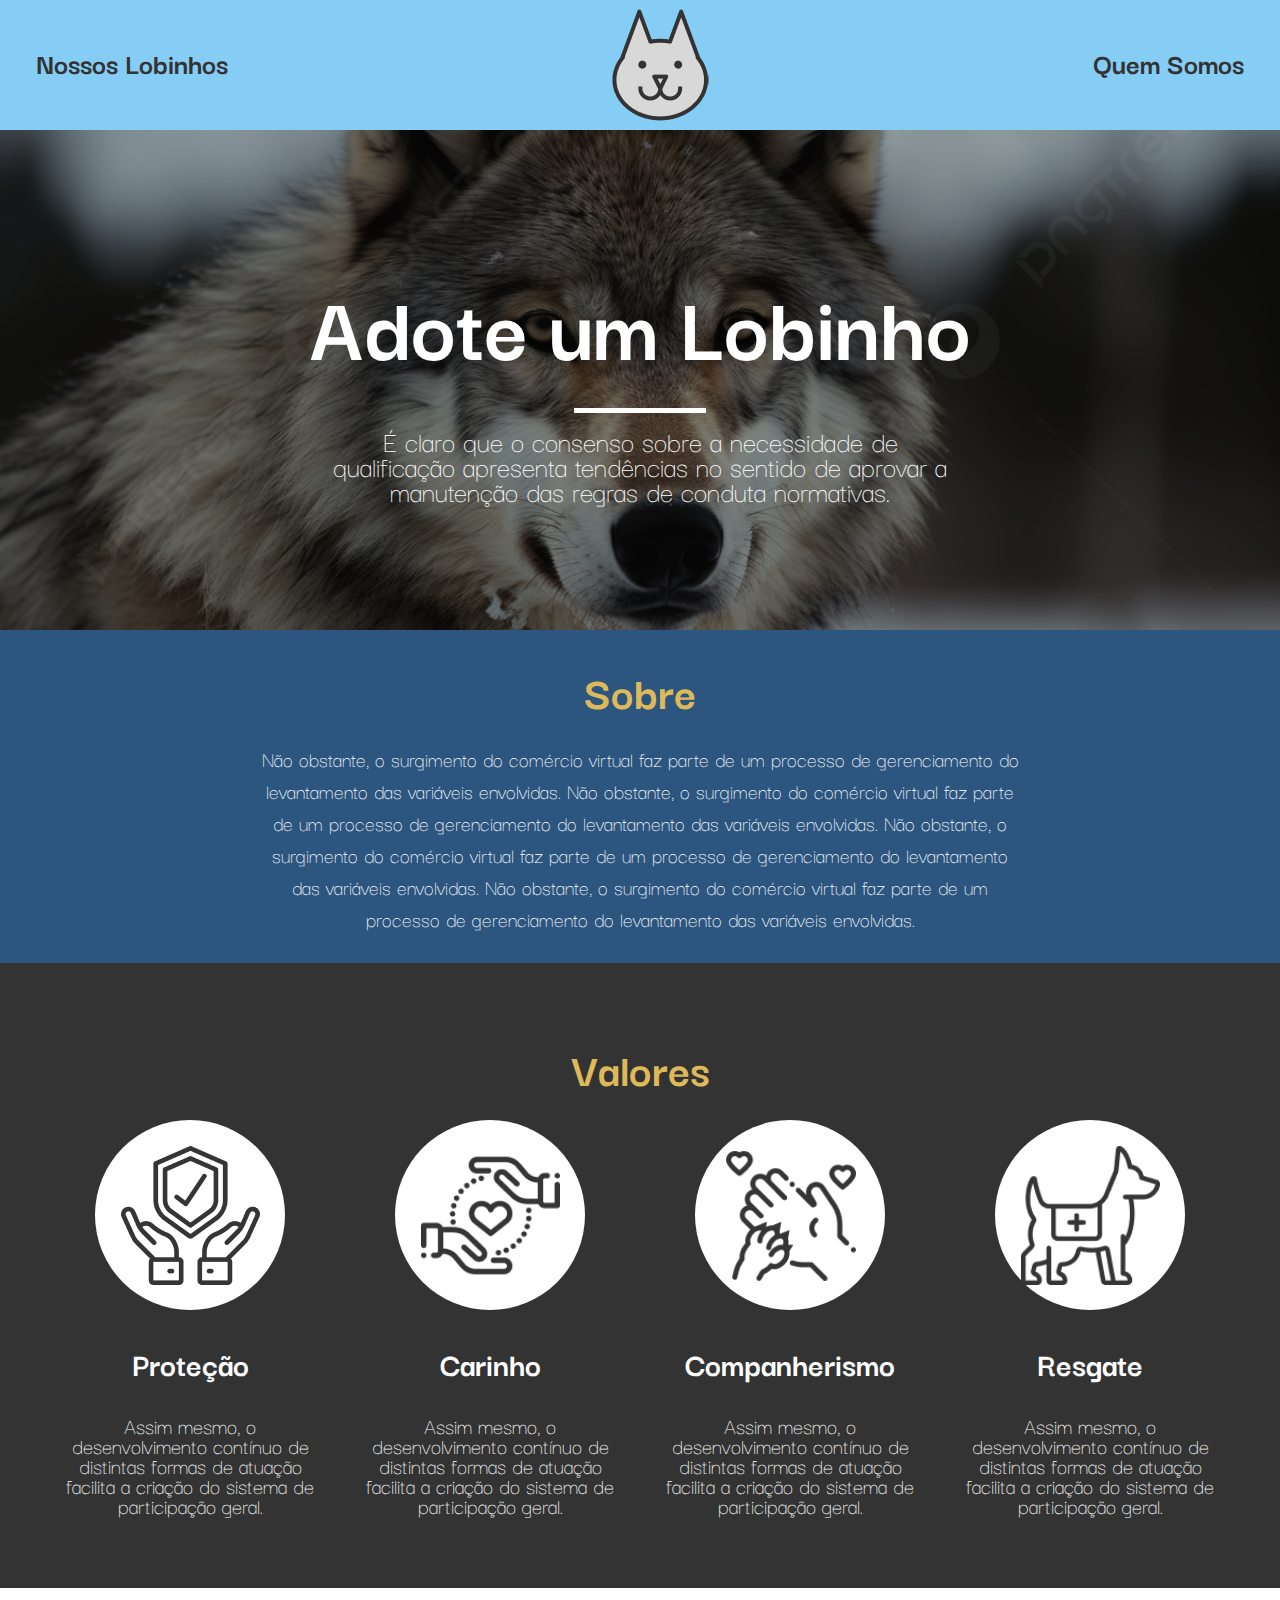
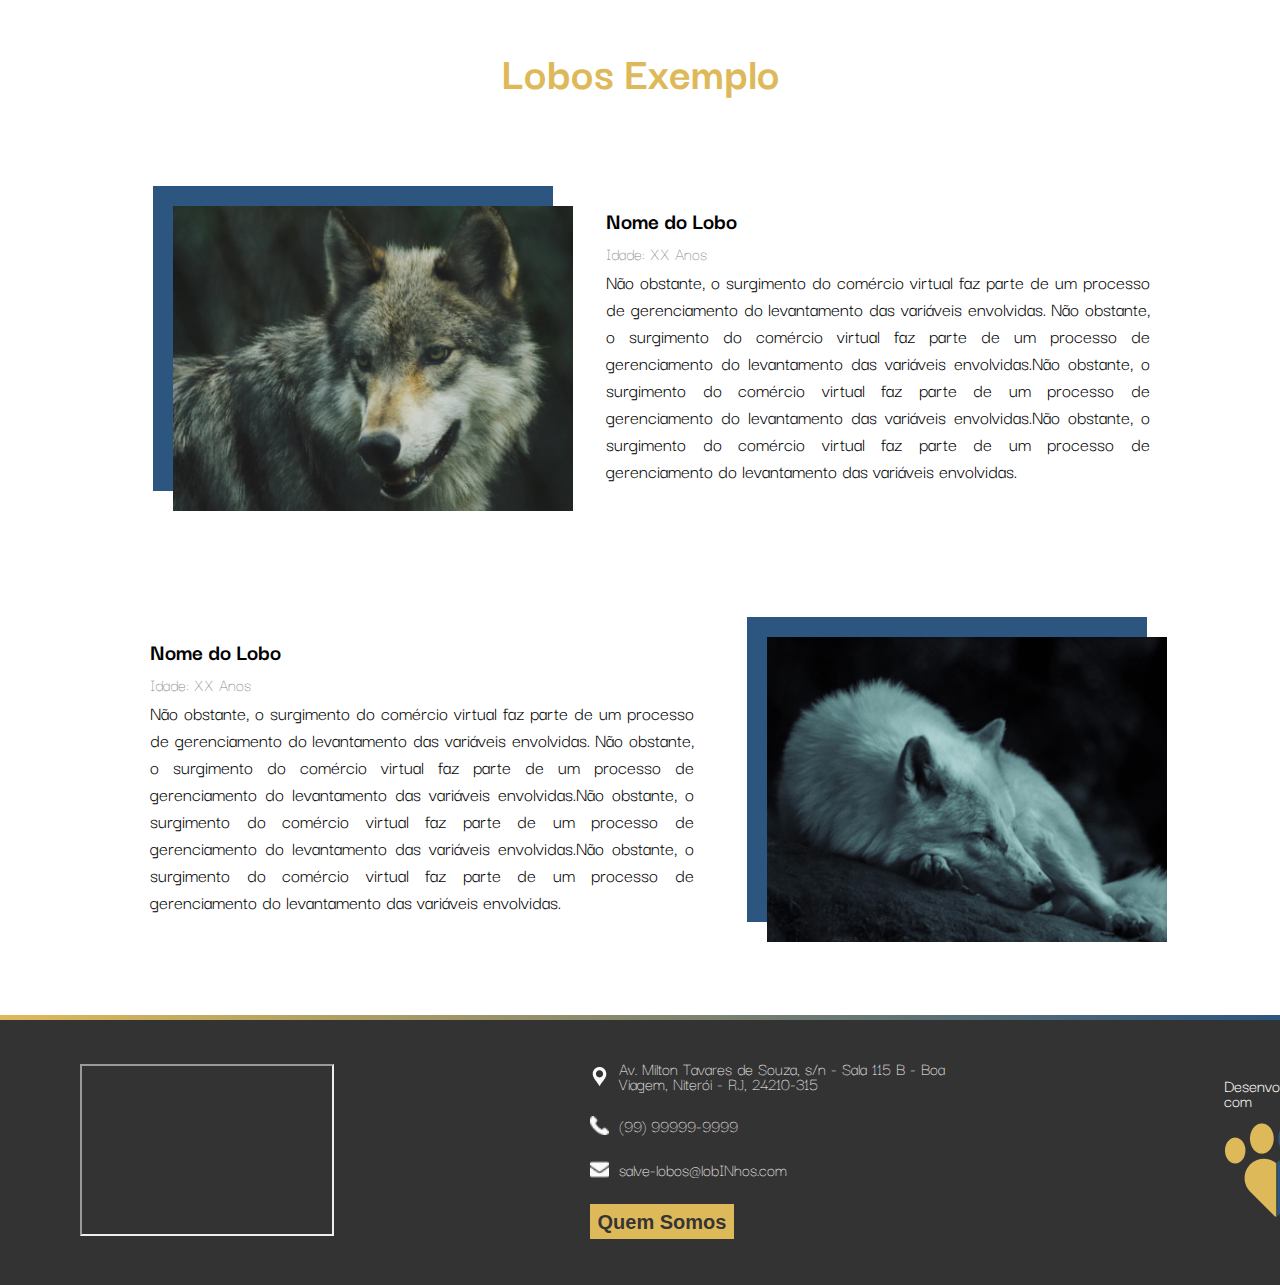
==== commit bf059abf: "feat: index.js" ====
--- a/index.html
+++ b/index.html
@@ -10,6 +10,7 @@
     <link rel="preconnect" href="https://fonts.googleapis.com">
     <link rel="preconnect" href="https://fonts.gstatic.com" crossorigin>
     <link href="https://fonts.googleapis.com/css2?family=Darker+Grotesque:wght@300..900&family=Roboto:ital,wght@0,100..900;1,100..900&display=swap" rel="stylesheet">
+    <script type="module" src="./index.js"></script>
 </head>
 <body>
     
@@ -18,7 +19,7 @@
             Nossos Lobinhos
             <div class="selection-line"></div>
         </a>
-        <a href="./index.html" class="logo"></a> 
+        <a src="./index.html" class="logo"></a> 
         <a href="./quem-somos.html">
             Quem Somos
             <div class="selection-line"></div>
@@ -101,12 +102,12 @@
                     <div>
                         <div id = "wolf_header">
                             <div>
-                                <h2>Nome do Lobo</h2>
-                                <h5>Idade: XX Anos</h5>
+                                <h2 id="nomeExemplo1">Nome do Lobo</h2>
+                                <h5 id="idadeExemplo1">Idade: XX Anos</h5>
                             </div>
                         </div>
                         <div>
-                            <p>
+                            <p id="descricaoExemplo1">
                                 Não obstante, o surgimento do comércio virtual faz parte de um processo de gerenciamento do levantamento das variáveis envolvidas. Não obstante, o surgimento do comércio virtual faz parte de um processo de gerenciamento do levantamento das variáveis envolvidas.Não obstante, o surgimento do comércio virtual faz parte de um processo de gerenciamento do levantamento das variáveis envolvidas.Não obstante, o surgimento do comércio virtual faz parte de um processo de gerenciamento do levantamento das variáveis envolvidas.
                             </p>
                         </div>
@@ -118,12 +119,12 @@
                     <div>
                         <div id = "wolf_header">
                             <div>
-                                <h2>Nome do Lobo</h2>
-                                <h5>Idade: XX Anos</h5>
+                                <h2 id="nomeExemplo2">Nome do Lobo</h2>
+                                <h5 id="idadeExemplo2">Idade: XX Anos</h5>
                             </div>
                         </div>
                         <div>
-                            <p>
+                            <p id="descricaoExemplo2">
                                 Não obstante, o surgimento do comércio virtual faz parte de um processo de gerenciamento do levantamento das variáveis envolvidas. Não obstante, o surgimento do comércio virtual faz parte de um processo de gerenciamento do levantamento das variáveis envolvidas.Não obstante, o surgimento do comércio virtual faz parte de um processo de gerenciamento do levantamento das variáveis envolvidas.Não obstante, o surgimento do comércio virtual faz parte de um processo de gerenciamento do levantamento das variáveis envolvidas.
                             </p>
                         </div>
--- a/main.css
+++ b/main.css
@@ -105,7 +105,7 @@
     height: 270px;
     display: flex;
     flex-direction: row;
-    justify-items: center;
+    justify-content: space-evenly;
     align-items: center;
     gap: 20%;
     font-size: 18px;
@@ -126,7 +126,7 @@
     height: 5px;
     background: linear-gradient(to right, var(--highlight-yellow), var(--about-blue));
     position: absolute;
-    top: -12%;
+    top: 0;
     left: 0;
 }
 
--- a/index.css
+++ b/index.css
@@ -1,6 +1,7 @@
 main {
     background-color: white;
 }
+
 
 .presentation {
     display: flex;
@@ -140,8 +141,8 @@
     align-items: center;
     justify-content: center;
     gap: 20px;
-    margin-top: 50px;
-    margin-bottom: 30px;
+    padding-top: 50px;
+    padding-bottom: 30px;
 }
 
 .examples h1 {
@@ -241,5 +242,5 @@
 .display_wolf p {
     font-size: 20px;
     font-weight: 400;
-    text-align:justify;
+    text-align: justify;
 }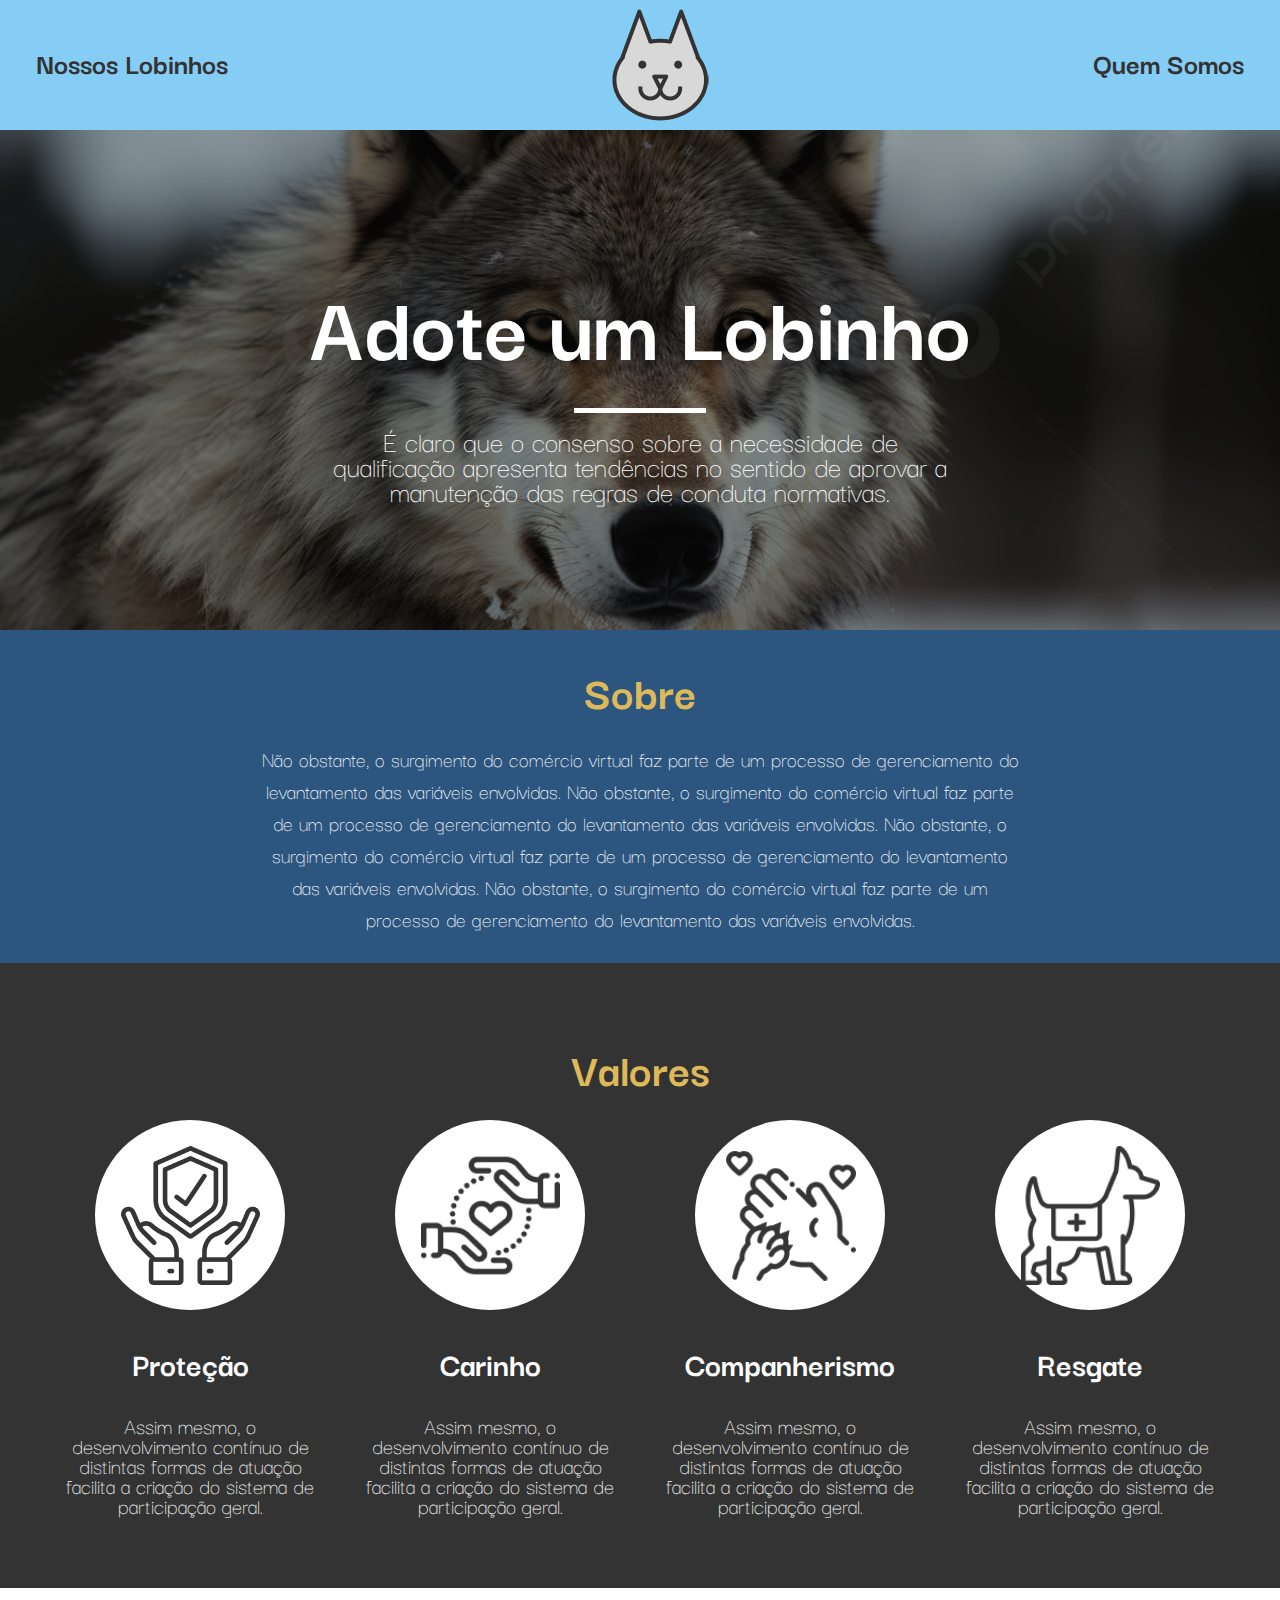
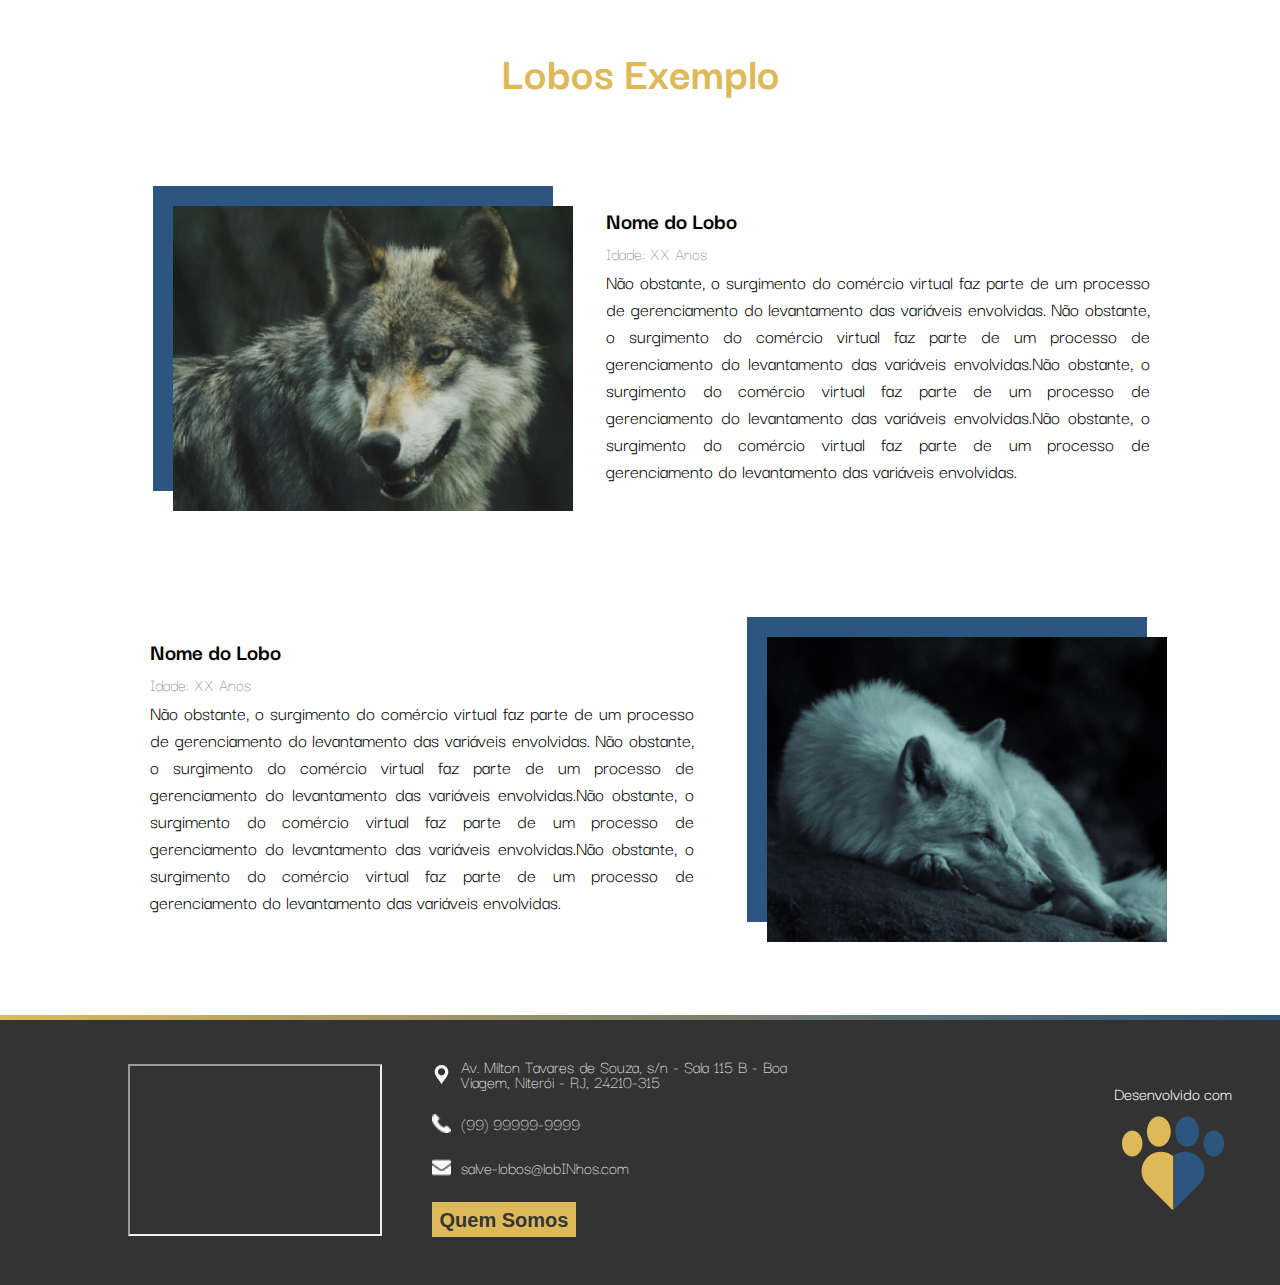
==== commit d1d52365: "style(index): Mudança no footer" ====
--- a/index.html
+++ b/index.html
@@ -139,34 +139,36 @@
 
     <footer>
         <div class="footer-gradient"></div>
-        <iframe
-            src="https://www.google.com/maps/embed?pb=!1m18!1m12!1m3!1d3675.1873241132307!2d-43.13583512504554!3d-22.906460537858706!2m3!1f0!2f0!3f0!3m2!1i1024!2i768!4f13.1!3m3!1m2!1s0x99817e444e692b%3A0xfd5e35fb577af2f5!2sUFF%20-%20Instituto%20de%20Computa%C3%A7%C3%A3o!5e0!3m2!1spt-BR!2sbr!4v1738686914707!5m2!1spt-BR!2sbr"
-            width="250" height="168" allowfullscreen="" loading="lazy"
-            referrerpolicy="no-referrer-when-downgrade">
-        </iframe>
+        <div class="map-info">
+            <iframe
+                src="https://www.google.com/maps/embed?pb=!1m18!1m12!1m3!1d3675.1873241132307!2d-43.13583512504554!3d-22.906460537858706!2m3!1f0!2f0!3f0!3m2!1i1024!2i768!4f13.1!3m3!1m2!1s0x99817e444e692b%3A0xfd5e35fb577af2f5!2sUFF%20-%20Instituto%20de%20Computa%C3%A7%C3%A3o!5e0!3m2!1spt-BR!2sbr!4v1738686914707!5m2!1spt-BR!2sbr"
+                width="250" height="168" allowfullscreen="" loading="lazy"
+                referrerpolicy="no-referrer-when-downgrade">
+            </iframe>
 
-        <section id="section1">
-            <div class="divs">
-                <img src="./assets/icons/location-icon.png" alt="GoogleMaps IC UFF">
-                <p>Av. Milton Tavares de Souza, s/n - Sala 115 B - Boa Viagem, Niterói - RJ, 24210-315</p>
-            </div>
+            <section id="info-section">
+                <div class="divs">
+                    <img src="./assets/icons/location-icon.png" alt="GoogleMaps IC UFF">
+                    <p>Av. Milton Tavares de Souza, s/n - Sala 115 B - Boa Viagem, Niterói - RJ, 24210-315</p>
+                </div>
 
-            <div class="divs">
-                <img src="./assets/icons/phone-icon.png" alt="Telefone de contato">
-                <p>(99) 99999-9999</p>
+                <div class="divs">
+                    <img src="./assets/icons/phone-icon.png" alt="Telefone de contato">
+                    <p>(99) 99999-9999</p>
 
-            </div>
-            <div class="divs">
-                <img src="./assets/icons/email-icon.png" alt="E-mail de contato">
-                <p>salve-lobos@lobINhos.com</p>
-                
-            </div>
-            <a href="./quem-somos.html" target="_blank">
-                <button class="footer-quem-somos-button">Quem Somos</button>
-            </a>
+                </div>
+                <div class="divs">
+                    <img src="./assets/icons/email-icon.png" alt="E-mail de contato">
+                    <p>salve-lobos@lobINhos.com</p>
+                    
+                </div>
+                <a href="./quem-somos.html" target="_blank">
+                    <button class="footer-quem-somos-button">Quem Somos</button>
+                </a>
 
-        </section>
-        <section id="section2">
+            </section>
+        </div>
+        <section id="developed-with-section">
             <h4>Desenvolvido com</h4>
             <img src="./assets/icons/paws-icon.png" alt="Uma logo de uma pata de lobo metade amarela, metade azul">
 
--- a/main.css
+++ b/main.css
@@ -8,7 +8,9 @@
     --wolfie-baby-blue: #85CDF5;
     --footer-grey: #333333;
     --about-blue: #2C5680;
+    --about-blue-hovered: #1C3650;
     --highlight-yellow: #DEB959;
+    --highlight-yellow-hovered: #AA8D43;
 }
 
 body {
@@ -30,6 +32,16 @@
 button {
     border: none;
     cursor: pointer;
+    color: white;
+    background-color: var(--highlight-yellow);
+}
+
+input,
+textarea {
+    border: 1px solid var(--footer-grey);
+    font-family: "Darker Grotesque", sans-serif;
+    color: black;
+    font-size: 24px;
 }
 
 /*---------------- HEADER ------------------*/
@@ -112,7 +124,13 @@
     line-height: 15px;
 }
 
-footer #section1 {
+.map-info {
+    display: flex;
+    flex-direction: row;
+    gap: 50px;
+}
+
+footer #info-section {
     width: auto;
     height: 168px;
     display: flex;
@@ -156,7 +174,7 @@
 }
 
 .footer-quem-somos-button {
-    background-color: #DEB959;
+    background-color: var(--highlight-yellow);
     text-decoration: none;
     width: 144px;
     height: 35px;
@@ -168,10 +186,10 @@
 }
 
 .footer-quem-somos-button:hover {
-    background-color: #aa8d43;
-}
-
-#section2 {
+    background-color: var(--highlight-yellow-hovered);
+}
+
+#developed-with-section {
     display: flex;
     flex-direction: column;
     justify-content: center;
@@ -179,7 +197,7 @@
     gap: 10px;
 }
 
-#section2 h4 {
+#developed-with-section h4 {
     color: white;
     font-weight: 400;
 }